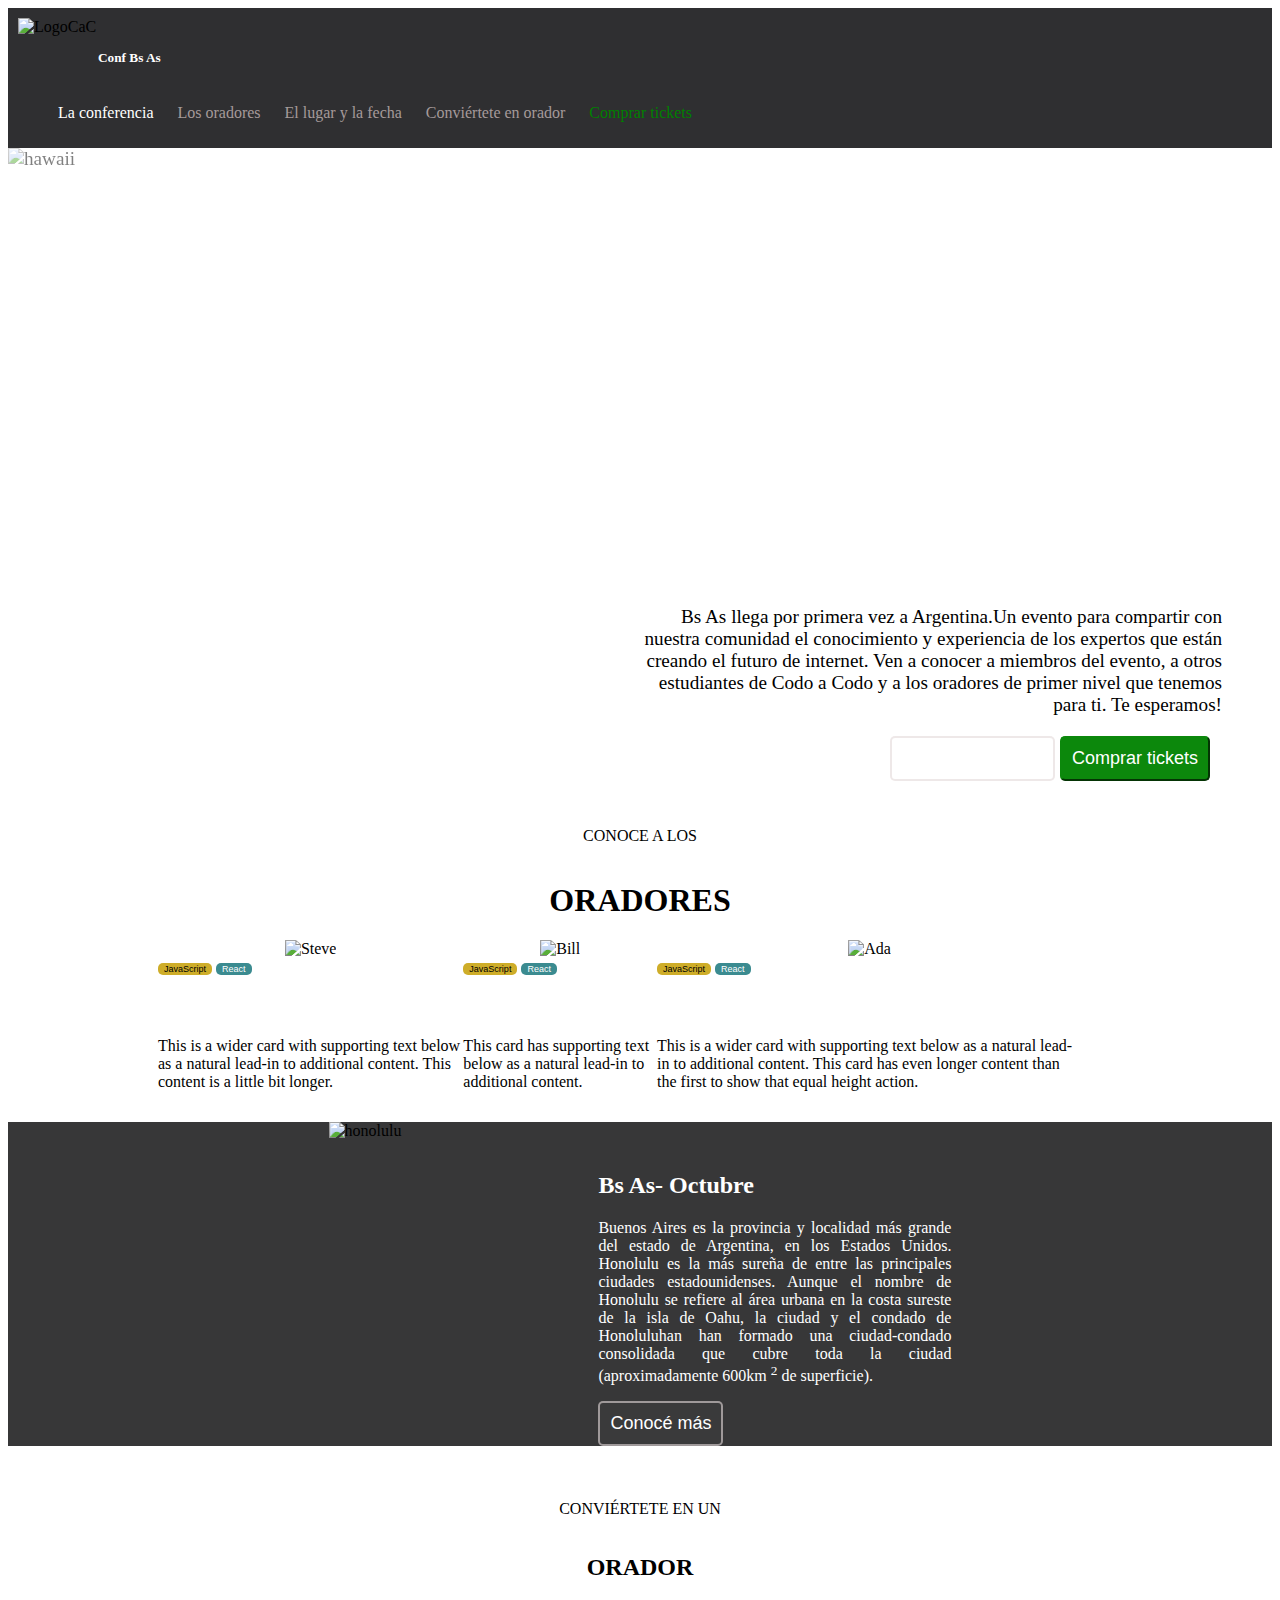
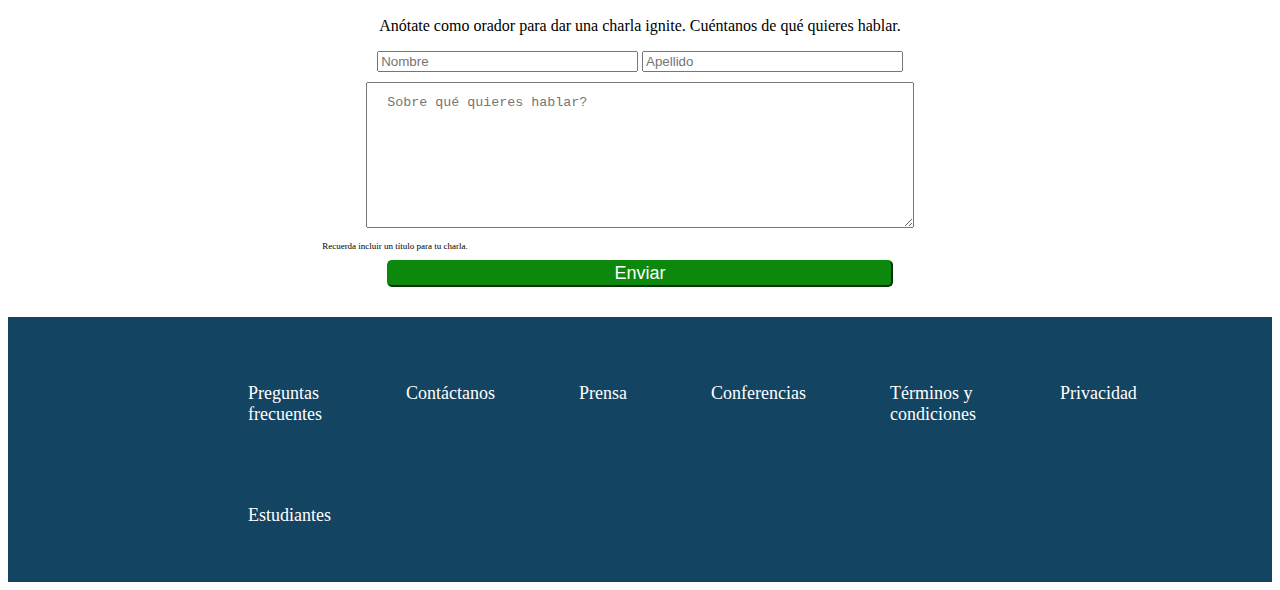
==== index.html @ de7f2981 "Modificación clase" ====
<!DOCTYPE html>
<html lang="en">
<head>
    <meta charset="UTF-8">
    <meta http-equiv="X-UA-Compatible" content="IE=edge">
    <meta name="viewport" content="width=device-width, initial-scale=1.0">
    <title>Trabajo Práctico Integrador</title>
    <link href="https://cdn.jsdelivr.net/npm/bootstrap@5.1.3/dist/css/bootstrap.min.css" rel="stylesheet" integrity="sha384-1BmE4kWBq78iYhFldvKuhfTAU6auU8tT94WrHftjDbrCEXSU1oBoqyl2QvZ6jIW3" crossorigin="anonymous">
    <link rel="stylesheet" href="style.css">
    
</head>

<body>
    <header>
    <nav class="navbar">
        <div class="container">
          
            <div id="box">
              <img src="./imagenes_integrador_front/codoacodo.png" alt="LogoCaC" width="80px">
              <h5 id="TituloNav" >Conf Bs As</h5>
            </div>
            <nav id="EstiloBarra">
          <ul id="Menu">
            <li>La conferencia</li>
            <li>Los oradores</li>
            <li>El lugar y la fecha</li>
            <li>Conviértete en orador</li>
            <li>Comprar tickets</li>
          </ul>     
          </nav>
            
        </div>
    </nav>

    </header>

    <main>
      <!--Sección 1-->
        <section id="sec1">
            <div class="card bg-dark text-white">
                <img id="fondo" src="./imagenes_integrador_front/hawaii.jpg" class="card-img" alt="hawaii">
                <div class="card-img-overlay">
                  <h2 class="card-title">Conf Bs As</h2>
                  
                 <p id="p1" >Bs As llega por primera vez a Argentina.Un evento para compartir con nuestra comunidad el conocimiento y experiencia de los expertos que están creando el futuro de internet. Ven a conocer a miembros del evento, a otros estudiantes de Codo a Codo y a los oradores de primer nivel que tenemos para ti. Te esperamos!</p>

                  <button type="button" class="btn btn-light">Quiero ser orador</button>
                  <button type="button" class="btn btn-success">Comprar tickets</button>
                
              </div>
            </div>
        </section>

        <!--Sección 2-->
        <section id="sec2">
<p id="Parrafo">CONOCE A LOS</p>
<h1>ORADORES</h1>
<div class="row row-cols-1 row-cols-md-3 g-4">
  <div class="col">
    <div class="card h-100">
      <img src="./imagenes_integrador_front/steve.jpg" class="card-img-top" alt="Steve">
      <div class="card-body">
        <button class="btnAmarillo">JavaScript</button>
        <button class="btnChico">React</button>
        <h5 class="card-title">Steve Jobs</h5>
        <p class="card-text">This is a wider card with supporting text below as a natural lead-in to additional content. This content is a little bit longer.</p>
      </div>
  
    </div>
  </div>
  <div class="col">
    <div class="card h-100">
      <img src="./imagenes_integrador_front/bill.jpg" class="card-img-top" alt="Bill">
      <div class="card-body">
        <button class="btnAmarillo">JavaScript</button>
        <button class="btnChico">React</button>
        <h5 class="card-title">Card title</h5>
        <p class="card-text">This card has supporting text below as a natural lead-in to additional content.</p>
      </div>
      
    </div>
  </div>
  <div class="col">
    <div class="card h-100">
      <img src="./imagenes_integrador_front/ada.jpeg" class="card-img-top" alt="Ada">
      <div class="card-body">
        <button class="btnAmarillo">JavaScript</button>
        <button class="btnChico">React</button>
        <h5 class="card-title">Card title</h5>
        <p class="card-text">This is a wider card with supporting text below as a natural lead-in to additional content. This card has even longer content than the first to show that equal height action.</p>
      </div>
      
    </div>
  </div>
</div>
        </section>

      <!--Sección 3-->
        <section id="sec3">
            <div class="container3">
                <img src="./imagenes_integrador_front/honolulu.jpg" alt="honolulu" width="50%">
                <div id="p2">
                  <h2>Bs As- Octubre</h2>
                <p >Buenos Aires es la provincia y localidad más grande del estado de Argentina, en los Estados Unidos. Honolulu es la más sureña de entre las principales ciudades estadounidenses. Aunque el nombre de Honolulu se refiere al área urbana en la costa sureste de la isla de Oahu, la ciudad y el condado de Honoluluhan han formado una ciudad-condado consolidada que cubre toda la ciudad (aproximadamente 600km <sup>2</sup> de superficie).</p>

                <button type="button" class="btn btn-light">Conocé más</button>
                </div>
                
            </div>

        </section>

      <!--Sección 4-->
        <section id="sec4">
        <br>
<p>CONVIÉRTETE EN UN</p>
<h2 id="TUL">ORADOR</h2>
<p>Anótate como orador para dar una charla ignite. Cuéntanos de qué quieres hablar.</p>
<form action="">


  <form action="">

      <label for="Nombre"></label>
      <input type="text" placeholder="Nombre">
      <label for="Apellido"></label>
      <input type="text" placeholder="Apellido"> <br>
      <textarea name="TextArea" id="Coment"  placeholder="Sobre qué quieres hablar?" cols="30" rows="10"></textarea> 
      <p id="PF">Recuerda incluir un título para tu charla. </p>
  </form>
  <button id="btnFinal">Enviar</button>

        </section>
    </main>

    
<footer>
  <nav >
    <ul id="foo">
      <li><a href="http://" target="_blank" rel="noopener noreferrer">Preguntas <br> frecuentes</a></li>
      <li><a href="http://" target="_blank" rel="noopener noreferrer">Contáctanos</a></li>
      <li><a href="http://" target="_blank" rel="noopener noreferrer">Prensa</a></li>
      <li><a href="http://" target="_blank" rel="noopener noreferrer">Conferencias</a></li>
      <li><a href="http://" target="_blank" rel="noopener noreferrer">Términos y <br> condiciones</a></li>
      <li><a href="http://" target="_blank" rel="noopener noreferrer">Privacidad</a></li>
      <li><a href="http://" target="_blank" rel="noopener noreferrer">Estudiantes</a></li>
    </ul>
  </nav>
</footer>


</body>

</html>
---- style.css ----
a{
        text-decoration: none;
        color: white;
    }
    
    li{
        list-style-type: none;
    }
      
    #sec1{
        display: flex;
        font-size: larger;
        flex-direction: row; 
        justify-content: flex-end; 
    }
    
    .navbar{
        background-color: rgb(47, 47, 49);
        display: flex; 
        padding: 10px;
        align-items: flex-start;
        width: auto;
    }
    
    
    #box{
        display: flex;
        flex-direction: row;
    }
    
    #TituloNav{
        padding-top: 10px;
    }
    
    #Menu li {
    color: rgb(165, 154, 154);
    }
    
    #Menu li:first-of-type{
        color: white;
    }
    
    #Menu li:last-child{
        color:green;
    }
    
    .card-img-overlay{
        margin-left: 50%;
        margin-right: 50px;
        margin-top: 30%;
        text-align: right;
        justify-content:center;
    }
    
    #sec2{
        display: flex;
        flex-direction:column;
        align-items:center;
        justify-content: center;
        background-color: white;
        text-align: center; 
    }
    
    .row {
        display: flex;
        justify-content: space-around;
        margin-right: 190px;
    
    }
    
    .card-body{
        text-align: left;
    }
    
    #sec3{
        display: flex;
        align-items: center;
        justify-content: center;
        background-color: rgb(55, 55, 56);
    }
    
    #p2{
        width: 500px;
        float: right;
        margin-left: 50px;
        padding-top: 30px;
        text-align: justify;
        align-self:flex-start;
        color: white;
    }
    
    
    .container3{
        display: flex;
        align-items: flex-start;
        flex-direction:row;
    }
    
   
     .card-img{
        filter:opacity(0.5);
     }
    
    
    h2, h5{
        color: white;
    }
    
    #sec4{
        display: flex;
        flex-direction: column;
        background-color: white;
        margin-top: auto;
        padding-top: 20px;
        text-align: center;
        justify-content: center;
    }
    
    .row {
        margin-left: 150px;
        margin-bottom: 15px;
    }
        
    #Parrafo{
       padding-top: 30px;
       font-size: medium;
    }
    
    .btnAmarillo{
        border-style:hidden;
        border-radius: 5px;
        font-size: xx-small;
        background-color: rgb(206, 173, 41);
    }
    
    .btnChico{
        border-style:hidden;
        border-radius: 5px;
        font-size: xx-small;
        color: white;
        background-color: #3b8b90
    }

    .btnChico:hover,
    .btnGris:hover,
    .btnRojo:hover,
    .btnAmarillo:hover{
        transform: scale(2);
        margin-right: 20px;
        margin-left: 20px;
    }
    
    .btnGris{
        border-style:hidden;
        border-radius: 5px;
        font-size: xx-small;
        color: white;
        background-color:grey;
    }
    
    .btnRojo{
        border-style:hidden;
        border-radius: 5px;
        font-size: xx-small;
        color: white;
        background-color:red;
    }
    
    .btn-light{
        border: 2px solid rgba(227, 217, 217, 0.605);
        background-color:rgba(255, 255, 255, 0.016);
        color:white;
        font-size: large;
        padding: 10px;
        border-radius: 5px;
    }
    
    .btn-success{
        background-color:rgb(12, 136, 12);
        border-radius: 5px;
        border-color: rgb(12, 136, 12);
        color:white;
        font-size: large;
        padding: 10px;
        margin-right: 12px;
    }

    .btn-success:hover{
        background-color: white;
        color: green;
    }
    
    #Coment{
        margin-top: 10px;
        width: 40%; 
        height: 120px;
        padding: 12px 20px;
    }
    
    input{
        width: 20%;
    }
    
    #PF{
    font-size: xx-small;
    padding-right: 490px;
    }
    
    #btnFinal{
        background-color:rgb(12, 136, 12);
        border-radius: 5px;
        border-color: rgb(12, 136, 12);
        color:white;
        font-size: large;
        width:40% ;
        align-self: center;
    }
    
    #Menu li {
        display: inline;
        padding-right: 20px;
        list-style-type: none;
    }
    
    #Menu ul li:last-child{
        color: darkgreen;
    }
    
    #Menu:first-child{
        color: white;
    }
    
    #TUL{
        color: black;
    }
    
    footer {
        display: flex;
        flex-direction:row;
        padding-top: 10px;
        margin-top: 30px;
        background-color: rgb(19, 69, 98);
    }
    
    #foo{
        padding-left: 200px;
    }
    
    #foo li{
        display: inline-flex;
        list-style-type: none;
    }
    
    #foo li a{
        list-style-type: none;
        padding: 40px;
        font-size: large;
    }
    
    
    
    #foo li a:hover{
        color: green;
    }
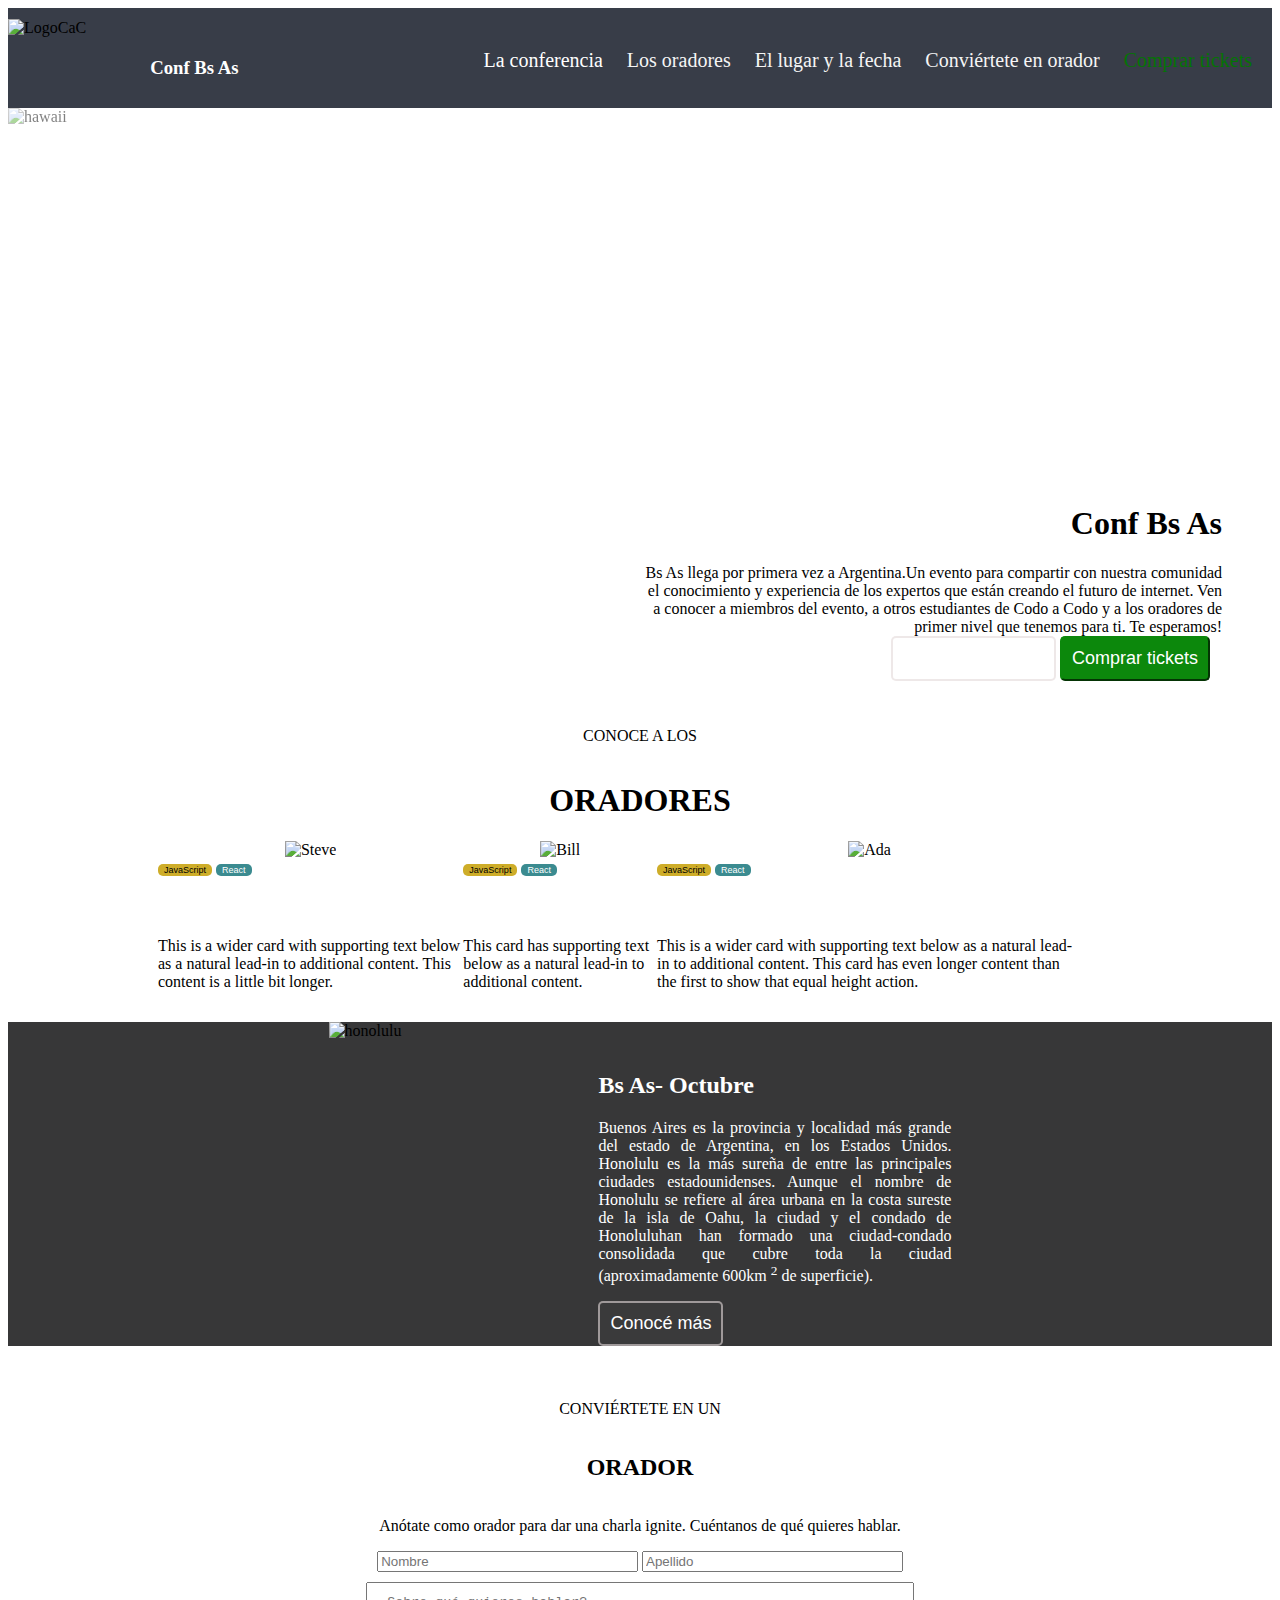
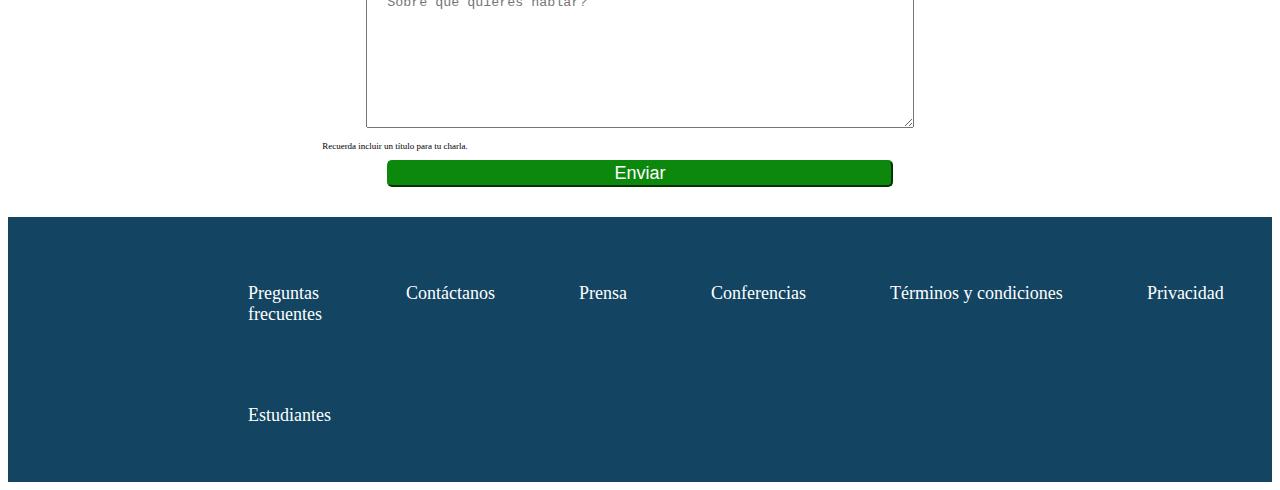
==== commit 08263325: "Update" ====
--- a/index.html
+++ b/index.html
@@ -12,12 +12,11 @@
 
 <body>
     <header>
-    <nav class="navbar">
         <div class="container">
           
             <div id="box">
-              <img src="./imagenes_integrador_front/codoacodo.png" alt="LogoCaC" width="80px">
-              <h5 id="TituloNav" >Conf Bs As</h5>
+              <img  id="logo" src="./imagenes_integrador_front/codoacodo.png" alt="LogoCaC" width="45%">
+              <h3 id="TituloNav" >Conf Bs As</h3>
             </div>
             <nav id="EstiloBarra">
           <ul id="Menu">
@@ -30,7 +29,6 @@
           </nav>
             
         </div>
-    </nav>
 
     </header>
 
@@ -39,15 +37,24 @@
         <section id="sec1">
             <div class="card bg-dark text-white">
                 <img id="fondo" src="./imagenes_integrador_front/hawaii.jpg" class="card-img" alt="hawaii">
+
                 <div class="card-img-overlay">
-                  <h2 class="card-title">Conf Bs As</h2>
                   
-                 <p id="p1" >Bs As llega por primera vez a Argentina.Un evento para compartir con nuestra comunidad el conocimiento y experiencia de los expertos que están creando el futuro de internet. Ven a conocer a miembros del evento, a otros estudiantes de Codo a Codo y a los oradores de primer nivel que tenemos para ti. Te esperamos!</p>
+                 <div id="p1">
+                  <h1 class="card-title">Conf Bs As</h1>
+                  Bs As llega por primera vez a Argentina.Un evento para compartir con nuestra comunidad el conocimiento y experiencia de los expertos que están creando el futuro de internet. Ven a conocer a miembros del evento, a otros estudiantes de Codo a Codo y a los oradores de primer nivel que tenemos para ti. Te esperamos!
+                  <div class="button" >
+                    <button type="button" class="btn btn-light">Quiero ser orador</button>
+                    <button type="button" class="btn btn-success">Comprar tickets</button>
+                  </div>
+                 </div>
+                    
+                  
+                  
+                  
 
-                  <button type="button" class="btn btn-light">Quiero ser orador</button>
-                  <button type="button" class="btn btn-success">Comprar tickets</button>
-                
-              </div>
+                </div>
+
             </div>
         </section>
 
@@ -141,7 +148,7 @@
       <li><a href="http://" target="_blank" rel="noopener noreferrer">Contáctanos</a></li>
       <li><a href="http://" target="_blank" rel="noopener noreferrer">Prensa</a></li>
       <li><a href="http://" target="_blank" rel="noopener noreferrer">Conferencias</a></li>
-      <li><a href="http://" target="_blank" rel="noopener noreferrer">Términos y <br> condiciones</a></li>
+      <li><a href="http://" target="_blank" rel="noopener noreferrer">Términos y  condiciones</a></li>
       <li><a href="http://" target="_blank" rel="noopener noreferrer">Privacidad</a></li>
       <li><a href="http://" target="_blank" rel="noopener noreferrer">Estudiantes</a></li>
     </ul>
--- a/style.css
+++ b/style.css
@@ -1,48 +1,69 @@
-    a{
-        text-decoration: none;
-        color: white;
-    }
-    
-    li{
-        list-style-type: none;
+
+body,
+a{
+    text-decoration: none;
+   
+    list-style-type: none;
+}
+   
+    header{
+        background-color: rgb(56, 61, 72);
+       display: flex;
+       flex-direction: row;
+
+    }
+
+    .container{
+        background-color: rgb(56, 61, 72) ;
+        display:flex;
+        flex-direction: row;
+        align-items:center;
+        width: 100%;
+        justify-content: space-between;
+        
+
     }
       
-    #sec1{
-        display: flex;
-        font-size: larger;
-        flex-direction: row; 
-        justify-content: flex-end; 
-    }
-    
-    .navbar{
-        background-color: rgb(47, 47, 49);
-        display: flex; 
-        padding: 10px;
-        align-items: flex-start;
-        width: auto;
-    }
-    
-    
+    
+    
+ 
     #box{
         display: flex;
         flex-direction: row;
+        width: 25%;
+        padding-right: 3%;
     }
     
     #TituloNav{
-        padding-top: 10px;
+        padding-top: 19px;
+        color: white;
+
+    }
+
+    
+    #Menu li:last-child{
+        color: rgb(4, 115, 4);
+    }
+    
+    #Menu li:first-child{
+        color: white;
+    }
+
+    #Menu{
+        padding-top: 25px;
+        padding-left: 30px;
+        padding-bottom: 20px;
     }
     
     #Menu li {
-    color: rgb(165, 154, 154);
-    }
-    
-    #Menu li:first-of-type{
-        color: white;
-    }
-    
-    #Menu li:last-child{
-        color:green;
-    }
+    color: whitesmoke;
+    font-size: 20px;
+    display: inline;
+    padding-right: 20px;
+    align-items: flex-end;
+    list-style-type: none;
+    }
+    
     
     .card-img-overlay{
         margin-left: 50%;
@@ -216,19 +237,6 @@
         align-self: center;
     }
     
-    #Menu li {
-        display: inline;
-        padding-right: 20px;
-        list-style-type: none;
-    }
-    
-    #Menu ul li:last-child{
-        color: darkgreen;
-    }
-    
-    #Menu:first-child{
-        color: white;
-    }
     
     #TUL{
         color: black;
@@ -255,17 +263,19 @@
         list-style-type: none;
         padding: 40px;
         font-size: large;
-    }
-    
+        color: white;
+    }
     
     
     #foo li a:hover{
-        color: green;
-    }
-
-
-
-
-
-
-
+        color: black;
+    }
+
+
+
+
+
+
+
+
+
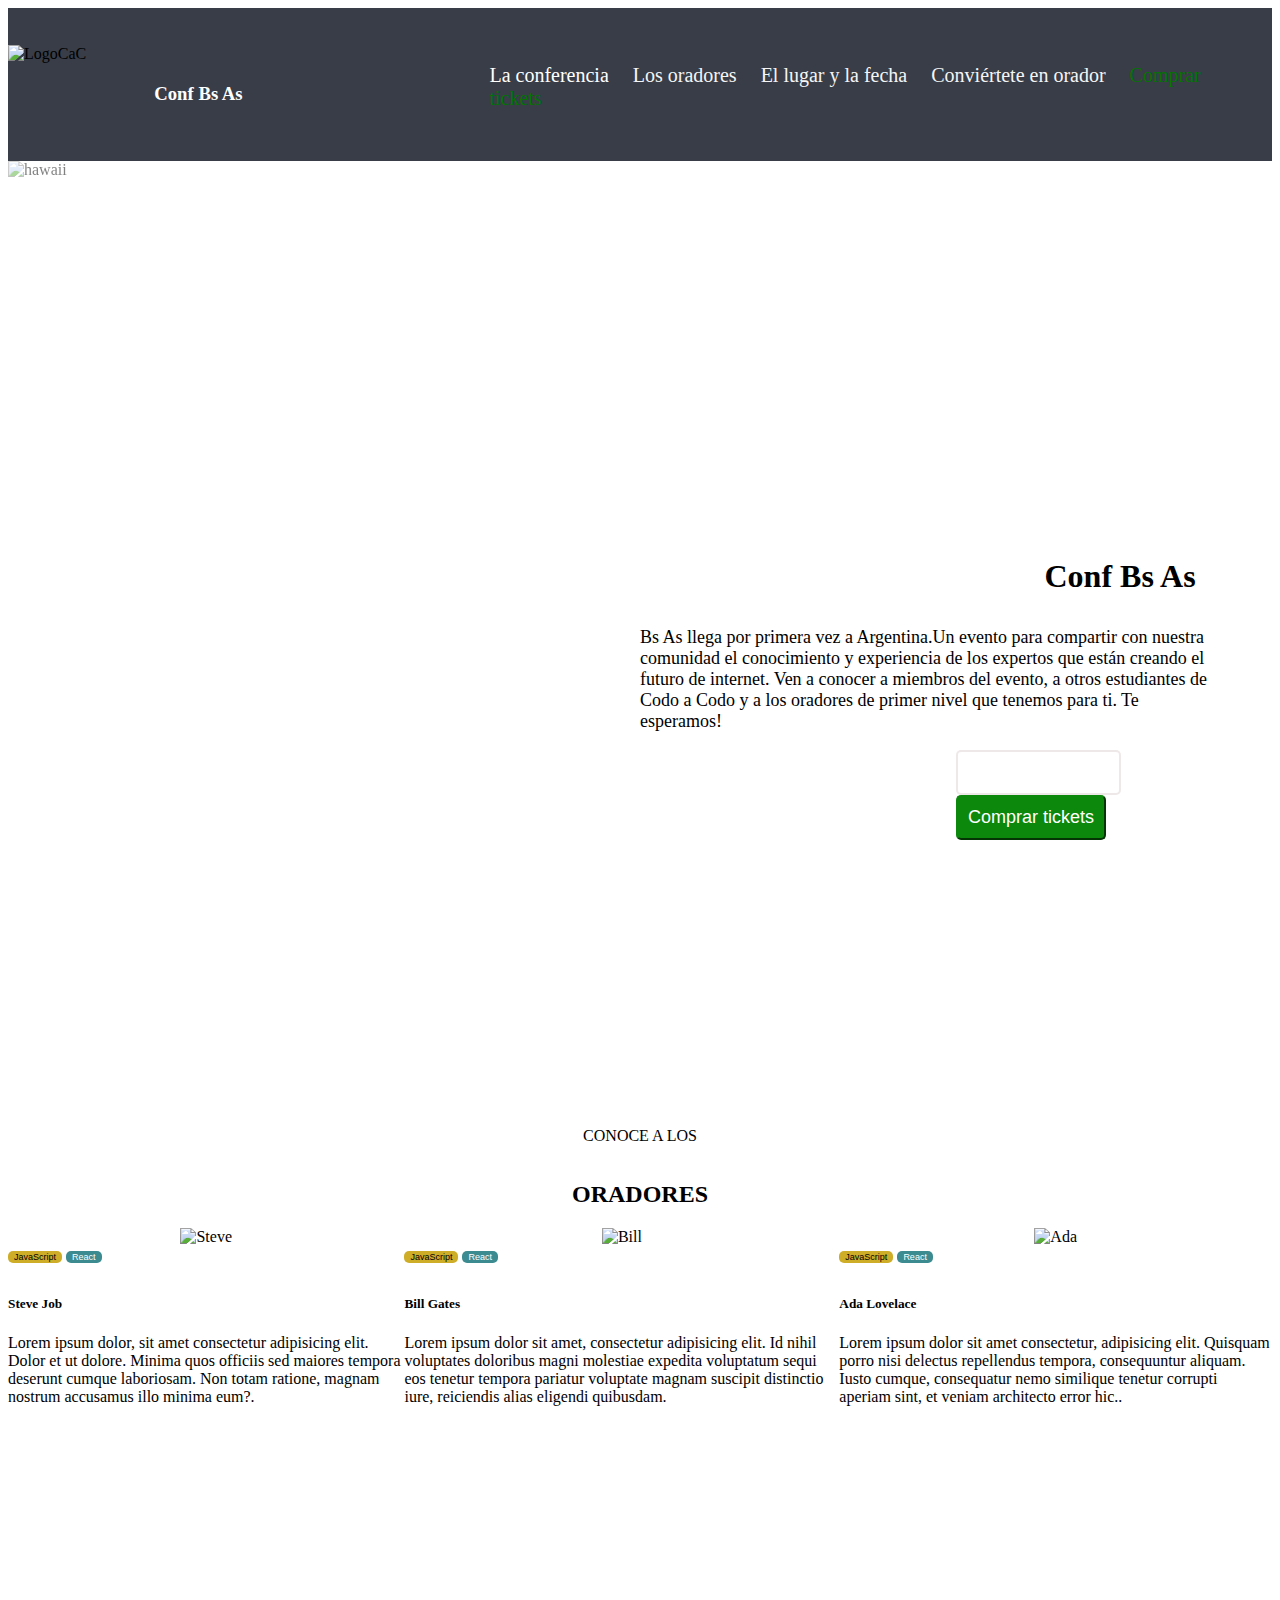
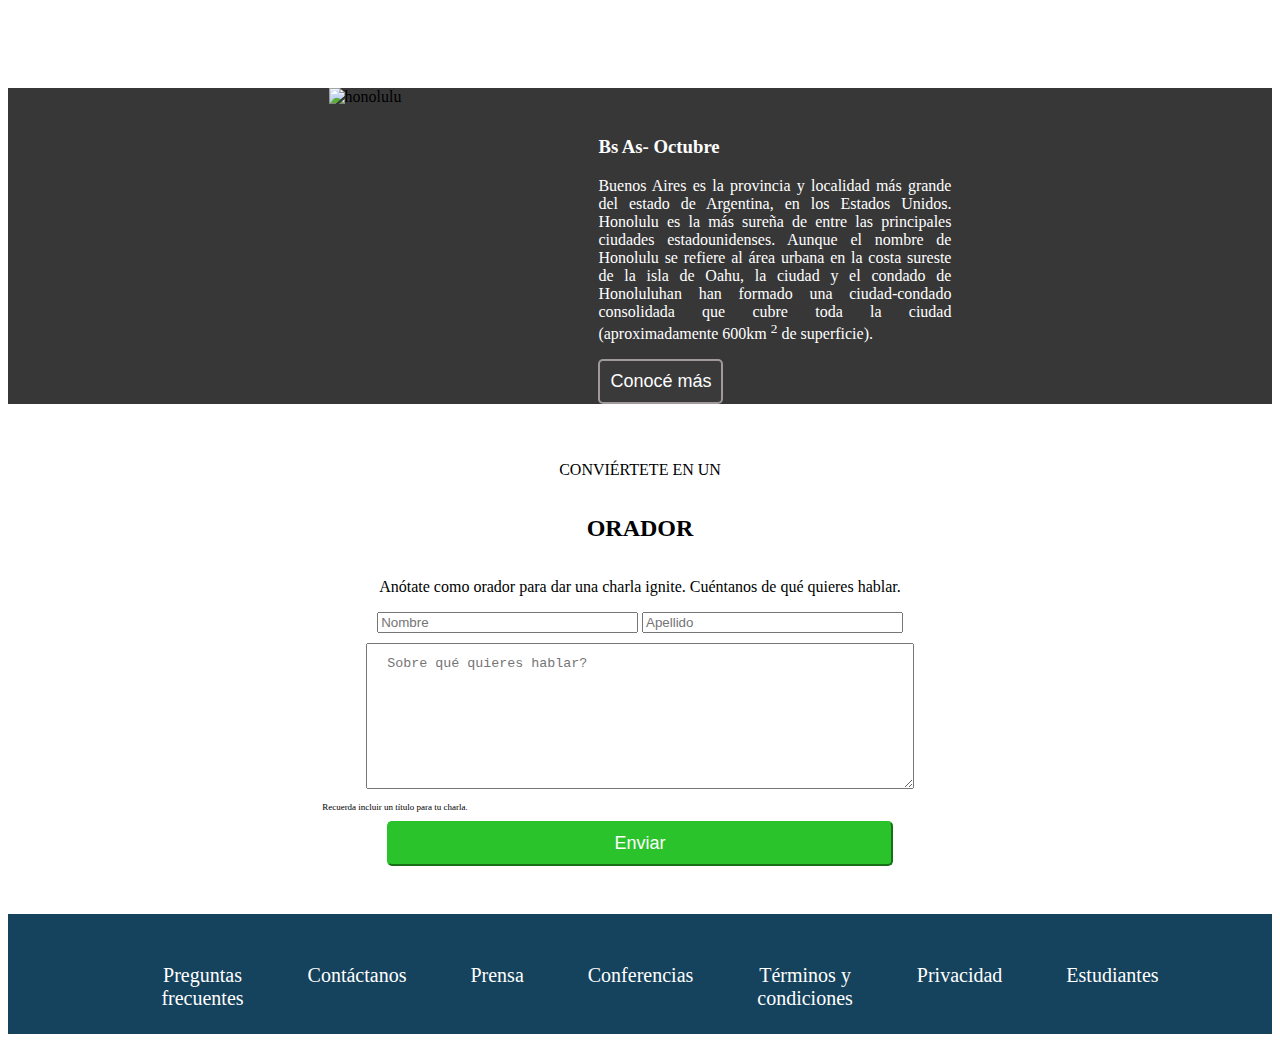
==== commit 56970c01: "Cambios altura" ====
--- a/index.html
+++ b/index.html
@@ -34,45 +34,35 @@
 
     <main>
       <!--Sección 1-->
-        <section id="sec1">
-            <div class="card bg-dark text-white">
-                <img id="fondo" src="./imagenes_integrador_front/hawaii.jpg" class="card-img" alt="hawaii">
-
-                <div class="card-img-overlay">
-                  
-                 <div id="p1">
-                  <h1 class="card-title">Conf Bs As</h1>
-                  Bs As llega por primera vez a Argentina.Un evento para compartir con nuestra comunidad el conocimiento y experiencia de los expertos que están creando el futuro de internet. Ven a conocer a miembros del evento, a otros estudiantes de Codo a Codo y a los oradores de primer nivel que tenemos para ti. Te esperamos!
-                  <div class="button" >
-                    <button type="button" class="btn btn-light">Quiero ser orador</button>
-                    <button type="button" class="btn btn-success">Comprar tickets</button>
-                  </div>
-                 </div>
-                    
-                  
-                  
-                  
-
-                </div>
-
-            </div>
-        </section>
-
+        <section  id="sec1">
+          
+        <div class="card bg-dark text-white">
+          <img src="./imagenes_integrador_front/hawaii.jpg" class="card-img" alt="hawaii">
+          <div class="card-img-overlay" >
+            <h1 class="card-title">Conf Bs As </h1>
+            <p class="card-text" id="p1">Bs As llega por primera vez a Argentina.Un evento para compartir con nuestra comunidad el conocimiento y experiencia de los expertos que están creando el futuro de internet. Ven a conocer a miembros del evento, a otros estudiantes de Codo a Codo y a los oradores de primer nivel que tenemos para ti. Te esperamos!</p>
+            
+              <div class="buttons">
+              <button type="button" class="btn btn-light">Quiero ser orador</button>
+              <button type="button" class="btn btn-success">Comprar tickets</button></p>
+               </div>
+        </div>
+ </section>
         <!--Sección 2-->
         <section id="sec2">
 <p id="Parrafo">CONOCE A LOS</p>
-<h1>ORADORES</h1>
-<div class="row row-cols-1 row-cols-md-3 g-4">
+<h2>ORADORES</h2>
+<div class="row row-cols-1 row-cols-md-5 g-3">
   <div class="col">
     <div class="card h-100">
       <img src="./imagenes_integrador_front/steve.jpg" class="card-img-top" alt="Steve">
       <div class="card-body">
         <button class="btnAmarillo">JavaScript</button>
         <button class="btnChico">React</button>
-        <h5 class="card-title">Steve Jobs</h5>
-        <p class="card-text">This is a wider card with supporting text below as a natural lead-in to additional content. This content is a little bit longer.</p>
+        <h5 class="card-title">Steve Job</h5>
+        <p class="card-text">Lorem ipsum dolor, sit amet consectetur adipisicing elit. Dolor et ut dolore. Minima quos officiis sed maiores tempora deserunt cumque laboriosam. Non totam ratione, magnam nostrum accusamus illo minima eum?.</p>
       </div>
-  
+      
     </div>
   </div>
   <div class="col">
@@ -81,8 +71,8 @@
       <div class="card-body">
         <button class="btnAmarillo">JavaScript</button>
         <button class="btnChico">React</button>
-        <h5 class="card-title">Card title</h5>
-        <p class="card-text">This card has supporting text below as a natural lead-in to additional content.</p>
+        <h5 class="card-title">Bill Gates</h5>
+        <p class="card-text">Lorem ipsum dolor sit amet, consectetur adipisicing elit. Id nihil voluptates doloribus magni molestiae expedita voluptatum sequi eos tenetur tempora pariatur voluptate magnam suscipit distinctio iure, reiciendis alias eligendi quibusdam.</p>
       </div>
       
     </div>
@@ -93,8 +83,8 @@
       <div class="card-body">
         <button class="btnAmarillo">JavaScript</button>
         <button class="btnChico">React</button>
-        <h5 class="card-title">Card title</h5>
-        <p class="card-text">This is a wider card with supporting text below as a natural lead-in to additional content. This card has even longer content than the first to show that equal height action.</p>
+        <h5 class="card-title">Ada Lovelace</h5>
+        <p class="card-text">Lorem ipsum dolor sit amet consectetur, adipisicing elit. Quisquam porro nisi delectus repellendus tempora, consequuntur aliquam. Iusto cumque, consequatur nemo similique tenetur corrupti aperiam sint, et veniam architecto error hic..</p>
       </div>
       
     </div>
@@ -107,7 +97,7 @@
             <div class="container3">
                 <img src="./imagenes_integrador_front/honolulu.jpg" alt="honolulu" width="50%">
                 <div id="p2">
-                  <h2>Bs As- Octubre</h2>
+                  <h3>Bs As- Octubre</h3>
                 <p >Buenos Aires es la provincia y localidad más grande del estado de Argentina, en los Estados Unidos. Honolulu es la más sureña de entre las principales ciudades estadounidenses. Aunque el nombre de Honolulu se refiere al área urbana en la costa sureste de la isla de Oahu, la ciudad y el condado de Honoluluhan han formado una ciudad-condado consolidada que cubre toda la ciudad (aproximadamente 600km <sup>2</sup> de superficie).</p>
 
                 <button type="button" class="btn btn-light">Conocé más</button>
@@ -141,14 +131,14 @@
     </main>
 
     
-<footer>
-  <nav >
+<footer >
+  <nav>
     <ul id="foo">
-      <li><a href="http://" target="_blank" rel="noopener noreferrer">Preguntas <br> frecuentes</a></li>
+      <li><a href="http://" target="_blank" rel="noopener noreferrer"> <p>Preguntas  <br> frecuentes</p> </a></li>
       <li><a href="http://" target="_blank" rel="noopener noreferrer">Contáctanos</a></li>
       <li><a href="http://" target="_blank" rel="noopener noreferrer">Prensa</a></li>
       <li><a href="http://" target="_blank" rel="noopener noreferrer">Conferencias</a></li>
-      <li><a href="http://" target="_blank" rel="noopener noreferrer">Términos y  condiciones</a></li>
+      <li><a href="http://" target="_blank" rel="noopener noreferrer"> <p>Términos y <br> condiciones</p> </a></li>
       <li><a href="http://" target="_blank" rel="noopener noreferrer">Privacidad</a></li>
       <li><a href="http://" target="_blank" rel="noopener noreferrer">Estudiantes</a></li>
     </ul>
--- a/style.css
+++ b/style.css
@@ -1,16 +1,16 @@
-
 body,
 a{
     text-decoration: none;
-   
     list-style-type: none;
 }
    
     header{
-        background-color: rgb(56, 61, 72);
+       background-color: rgb(56, 61, 72);
        display: flex;
        flex-direction: row;
-
+       padding-bottom: 20px;
+       padding-top: 20px;
+       height: 113px;
     }
 
     .container{
@@ -20,18 +20,18 @@
         align-items:center;
         width: 100%;
         justify-content: space-between;
-        
-
     }
       
     
-    
- 
     #box{
         display: flex;
         flex-direction: row;
-        width: 25%;
-        padding-right: 3%;
+        width: 40%;
+        padding-right: 10%;
+    }
+
+    #EstiloBarra{
+        width: 100%;
     }
     
     #TituloNav{
@@ -40,7 +40,7 @@
 
     }
 
-    
+
     #Menu li:last-child{
         color: rgb(4, 115, 4);
     }
@@ -63,17 +63,38 @@
     align-items: flex-end;
     list-style-type: none;
     }
-    
-    
-    .card-img-overlay{
+
+    sec1{
+        height: 785px;
+    }
+    
+    .card bg-dark text-white{
+        display: flex;
+        flex-direction: row;
+        box-sizing: border-box;
+        opacity: 0,5;
+    }
+
+    h1{
+        margin-left: 82%;
+        margin-top: 30%;
+        padding-bottom: 10px;
+    }
+
+    #p1{
         margin-left: 50%;
-        margin-right: 50px;
-        margin-top: 30%;
-        text-align: right;
-        justify-content:center;
-    }
-    
+        font-size: large;
+        margin-right: 5%;
+    }
+
+    .buttons{
+        margin-left: 75%;
+    }
+
+
     #sec2{
+        height: 832px;
+        padding-top: 0;
         display: flex;
         flex-direction:column;
         align-items:center;
@@ -84,9 +105,9 @@
     
     .row {
         display: flex;
-        justify-content: space-around;
-        margin-right: 190px;
-    
+        justify-content: center;
+        align-items: center;
+        padding-bottom: 10px;
     }
     
     .card-body{
@@ -122,12 +143,17 @@
         filter:opacity(0.5);
      }
     
-    
-    h2, h5{
-        color: white;
+     h2{
+        color: black;
+     }
+    
+    h5{
+        padding-top: 10px;
+        color: black;
     }
     
     #sec4{
+        height: 474px;
         display: flex;
         flex-direction: column;
         background-color: white;
@@ -137,13 +163,8 @@
         justify-content: center;
     }
     
-    .row {
-        margin-left: 150px;
-        margin-bottom: 15px;
-    }
-        
+   
     #Parrafo{
-       padding-top: 30px;
        font-size: medium;
     }
     
@@ -228,54 +249,46 @@
     }
     
     #btnFinal{
-        background-color:rgb(12, 136, 12);
-        border-radius: 5px;
-        border-color: rgb(12, 136, 12);
+        background-color:rgb(43, 195, 43);
+        border-radius: 5px;
+        border-color: rgb(43, 195, 43);
         color:white;
         font-size: large;
         width:40% ;
         align-self: center;
+        margin-bottom: 30px;
+        padding: 10px;
     }
     
     
     #TUL{
         color: black;
     }
-    
-    footer {
-        display: flex;
-        flex-direction:row;
-        padding-top: 10px;
-        margin-top: 30px;
-        background-color: rgb(19, 69, 98);
+
+    footer{
+        height: 120px;
     }
     
     #foo{
-        padding-left: 200px;
-    }
-    
-    #foo li{
-        display: inline-flex;
-        list-style-type: none;
-    }
-    
-    #foo li a{
-        list-style-type: none;
-        padding: 40px;
-        font-size: large;
-        color: white;
-    }
-    
-    
-    #foo li a:hover{
-        color: black;
-    }
-
-
-
-
-
-
-
-
-
+        height: 120px;
+        text-align: center;
+        background-color: rgb(21, 66, 92);
+    }
+    
+    #foo li {
+    color: white;
+    font-size: 20px;
+    display: inline-flex;
+    padding: 30px;
+    list-style-type: none;
+    white-space: normal;
+    flex-direction: column;
+}
+
+#foo li a{
+    color: white;
+}
+
+
+
+    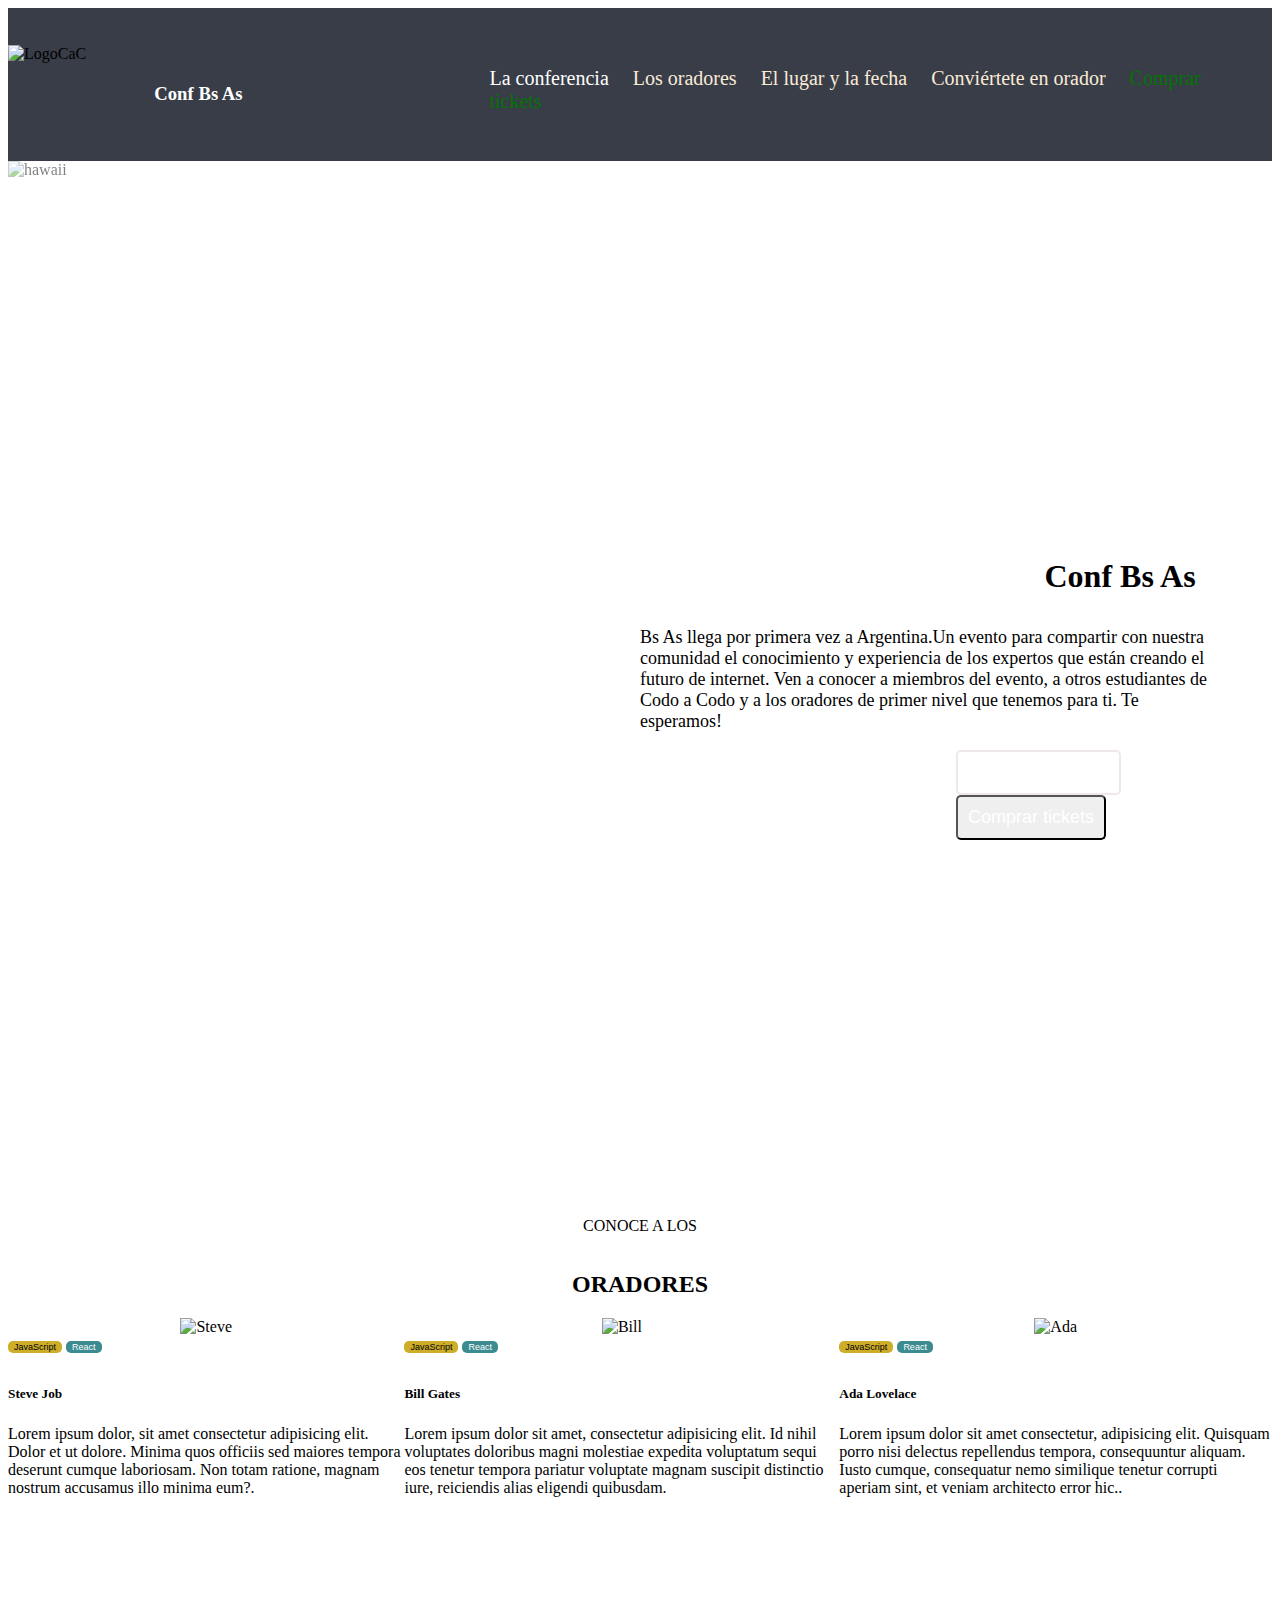
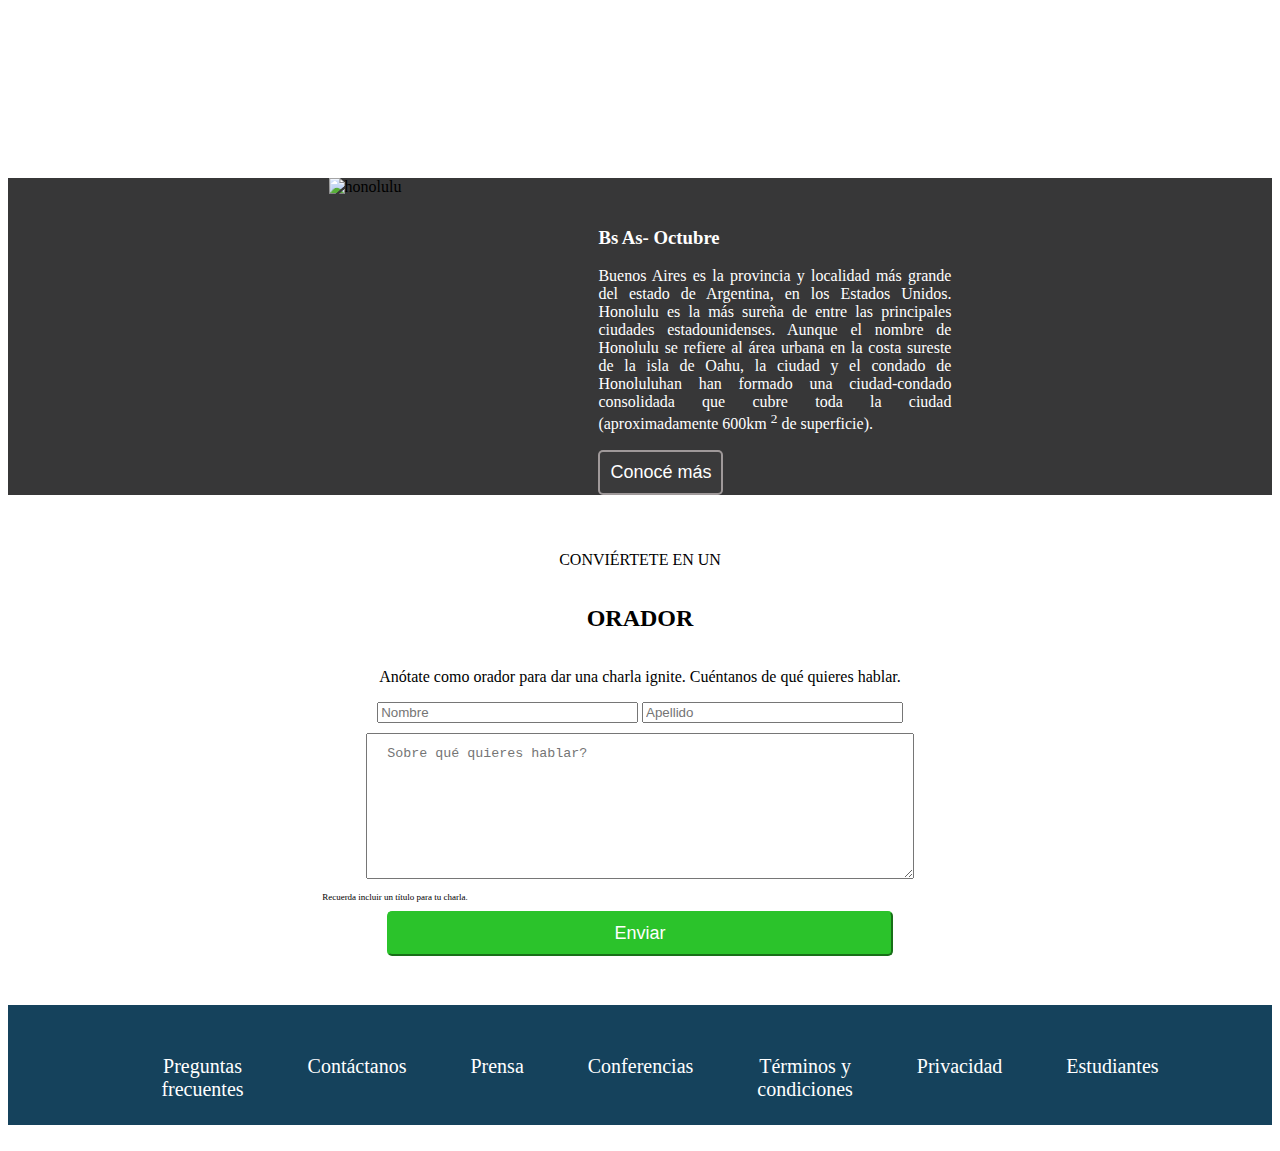
==== commit b1e21abd: "Cambio ancho tarjeta." ====
--- a/index.html
+++ b/index.html
@@ -52,7 +52,7 @@
         <section id="sec2">
 <p id="Parrafo">CONOCE A LOS</p>
 <h2>ORADORES</h2>
-<div class="row row-cols-1 row-cols-md-5 g-3">
+<div class="row row-cols-1 row-cols-md-4 g-3">
   <div class="col">
     <div class="card h-100">
       <img src="./imagenes_integrador_front/steve.jpg" class="card-img-top" alt="Steve">
@@ -116,21 +116,19 @@
 <form action="">
 
 
-  <form action="">
+  <form action="Enviar">
 
       <label for="Nombre"></label>
       <input type="text" placeholder="Nombre">
       <label for="Apellido"></label>
       <input type="text" placeholder="Apellido"> <br>
       <textarea name="TextArea" id="Coment"  placeholder="Sobre qué quieres hablar?" cols="30" rows="10"></textarea> 
-      <p id="PF">Recuerda incluir un título para tu charla. </p>
+      <p id="PF">Recuerda incluir un título para tu charla.</p>
   </form>
-  <button id="btnFinal">Enviar</button>
-
-        </section>
-    </main>
-
-    
+  <button id="btnFinal">Enviar
+  </button>
+ </section>
+</main>  
 <footer >
   <nav>
     <ul id="foo">
--- a/style.css
+++ b/style.css
@@ -1,4 +1,4 @@
-body,
+body
 a{
     text-decoration: none;
     list-style-type: none;
@@ -40,31 +40,38 @@
 
     }
 
+    #Menu{
+        padding-top: 30px;
+        padding-left: 30px;
+        padding-bottom: 20px;
+    }
+
+    #Menu li {
+        color: antiquewhite;
+        font-size: 20px;
+        display: inline;
+        padding-right: 20px;
+        align-items: flex-end;
+        list-style-type: none;
+        }
+
+    #Menu li {
+    cursor: pointer;
+    }  
+
+    #Menu li:first-child{
+        color: white;
+    }
 
     #Menu li:last-child{
         color: rgb(4, 115, 4);
     }
     
-    #Menu li:first-child{
-        color: white;
-    }
-
-    #Menu{
-        padding-top: 25px;
-        padding-left: 30px;
-        padding-bottom: 20px;
-    }
-    
-    #Menu li {
-    color: whitesmoke;
-    font-size: 20px;
-    display: inline;
-    padding-right: 20px;
-    align-items: flex-end;
-    list-style-type: none;
-    }
-
-    sec1{
+    #Menu li:hover{
+        color: white;
+    }
+
+    #sec1{
         height: 785px;
     }
     
@@ -94,21 +101,20 @@
 
     #sec2{
         height: 832px;
-        padding-top: 0;
         display: flex;
         flex-direction:column;
         align-items:center;
         justify-content: center;
         background-color: white;
-        text-align: center; 
+        text-align: center;
     }
     
     .row {
         display: flex;
         justify-content: center;
-        align-items: center;
         padding-bottom: 10px;
     }
+
     
     .card-body{
         text-align: left;
@@ -218,10 +224,9 @@
     }
     
     .btn-success{
-        background-color:rgb(12, 136, 12);
-        border-radius: 5px;
-        border-color: rgb(12, 136, 12);
         color:white;
+        border-radius: 5px;
+        border-color: 2px solid darkolivegreen;
         font-size: large;
         padding: 10px;
         margin-right: 12px;
@@ -229,7 +234,7 @@
 
     .btn-success:hover{
         background-color: white;
-        color: green;
+        color: greenyellow;
     }
     
     #Coment{
@@ -289,6 +294,6 @@
     color: white;
 }
 
-
-
-    +#foo li a:hover{
+    color: greenyellow;
+}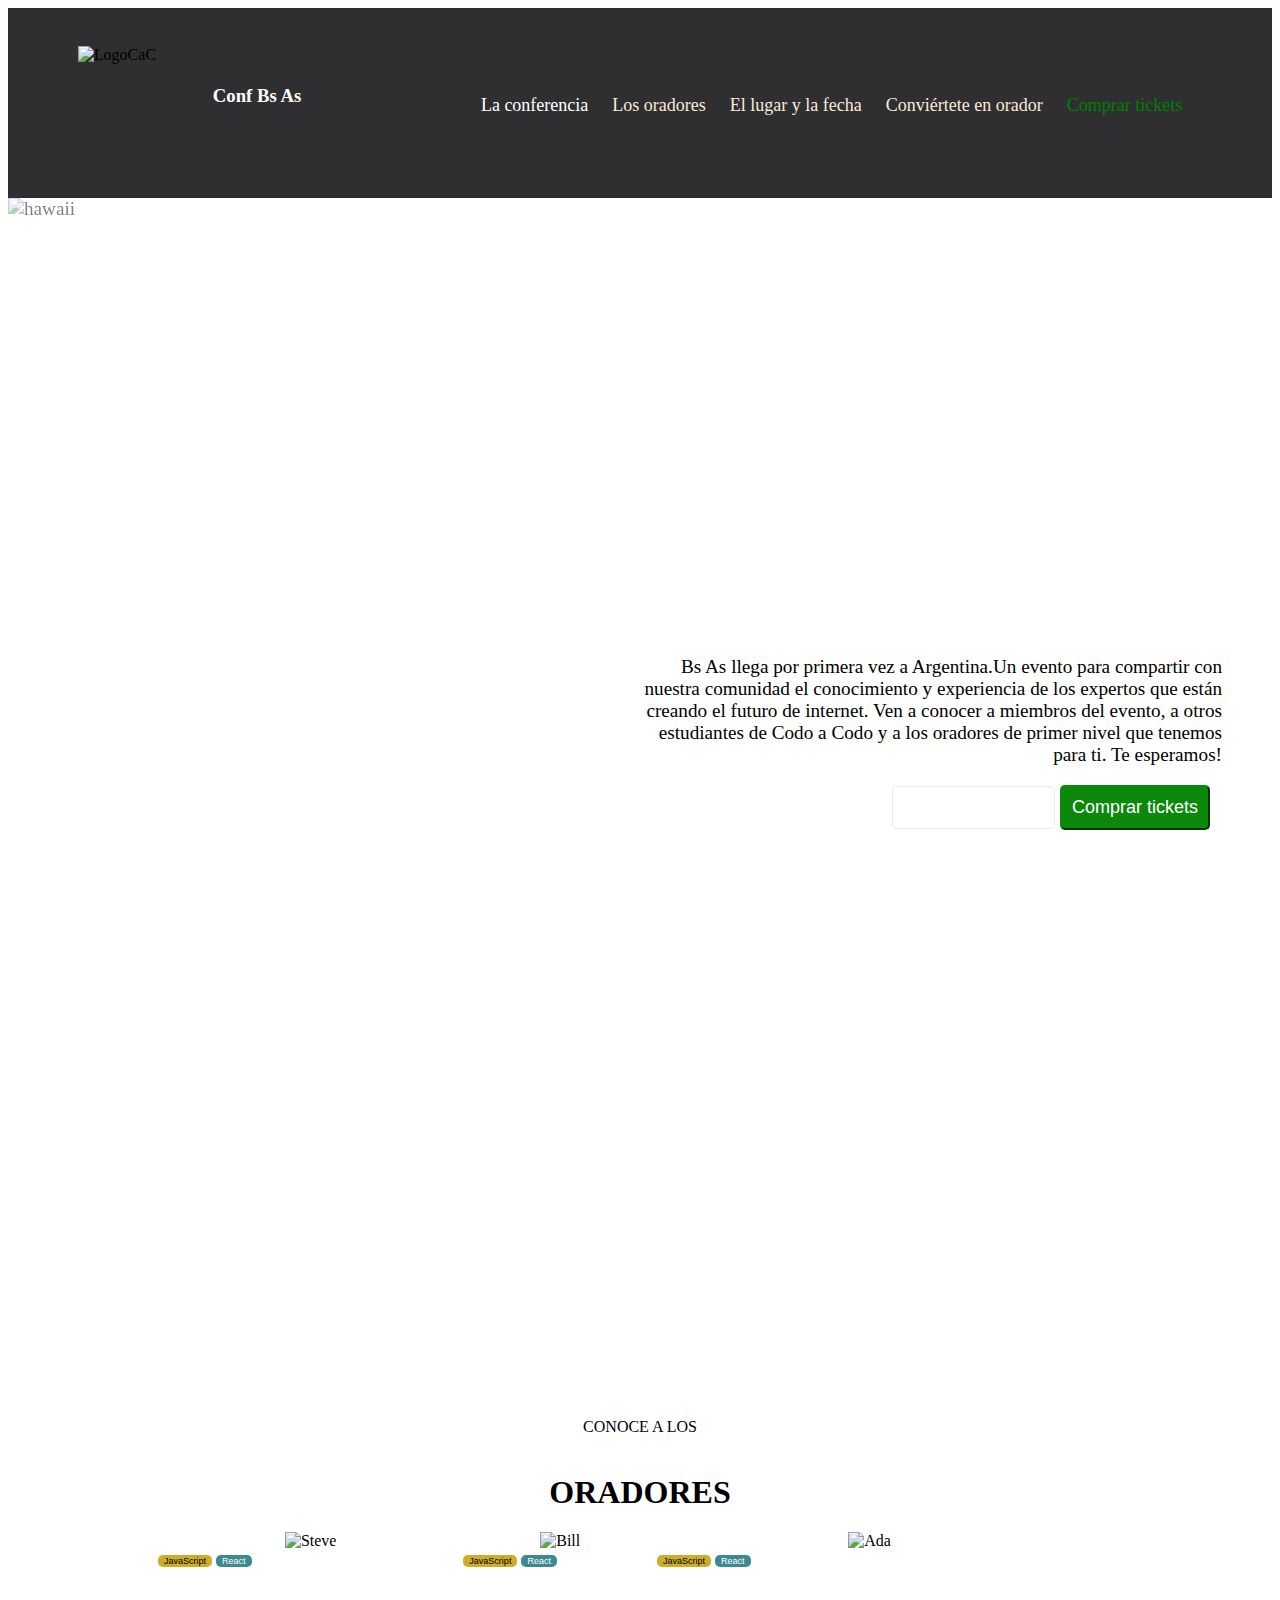
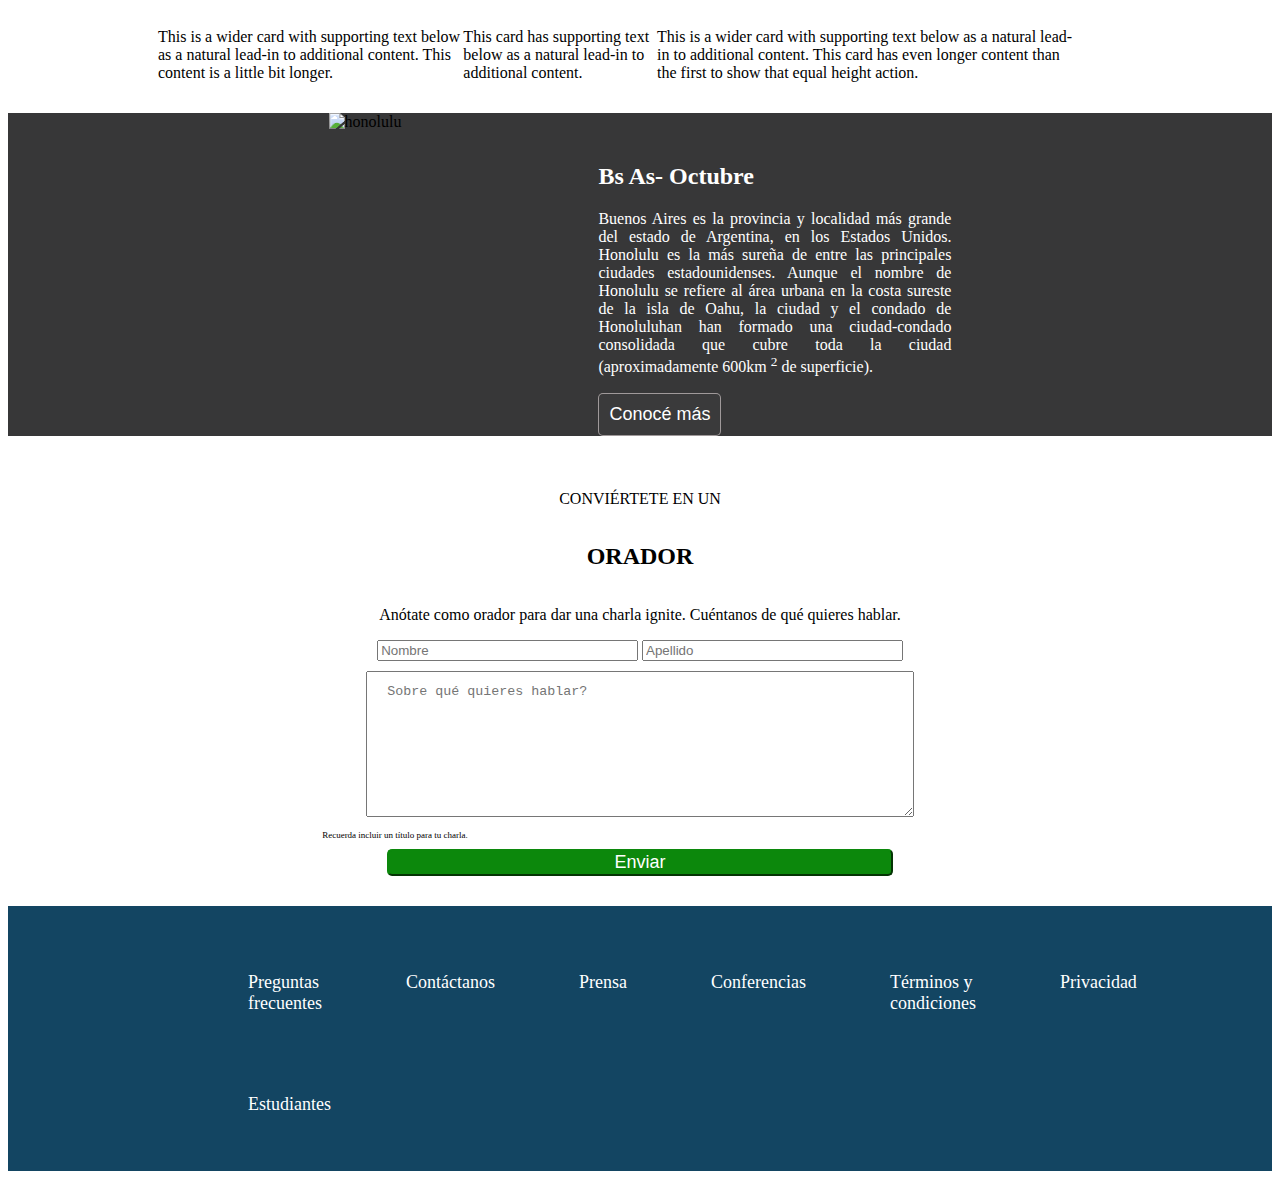
==== commit 698b130b: "Cambios dimensiones" ====
--- a/index.html
+++ b/index.html
@@ -12,10 +12,10 @@
 
 <body>
     <header>
-        <div class="container">
-          
+    <nav class="navbar">
             <div id="box">
-              <img  id="logo" src="./imagenes_integrador_front/codoacodo.png" alt="LogoCaC" width="45%">
+              <img id="LogoCaC" src="./imagenes_integrador_front/codoacodo.png" alt="LogoCaC" width="135px" height="90px
+              ">
               <h3 id="TituloNav" >Conf Bs As</h3>
             </div>
             <nav id="EstiloBarra">
@@ -27,42 +27,42 @@
             <li>Comprar tickets</li>
           </ul>     
           </nav>
-            
-        </div>
+    </nav>
 
     </header>
 
     <main>
       <!--Sección 1-->
-        <section  id="sec1">
-          
-        <div class="card bg-dark text-white">
-          <img src="./imagenes_integrador_front/hawaii.jpg" class="card-img" alt="hawaii">
-          <div class="card-img-overlay" >
-            <h1 class="card-title">Conf Bs As </h1>
-            <p class="card-text" id="p1">Bs As llega por primera vez a Argentina.Un evento para compartir con nuestra comunidad el conocimiento y experiencia de los expertos que están creando el futuro de internet. Ven a conocer a miembros del evento, a otros estudiantes de Codo a Codo y a los oradores de primer nivel que tenemos para ti. Te esperamos!</p>
-            
-              <div class="buttons">
-              <button type="button" class="btn btn-light">Quiero ser orador</button>
-              <button type="button" class="btn btn-success">Comprar tickets</button></p>
-               </div>
-        </div>
- </section>
+        <section id="sec1">
+            <div class="card bg-dark text-white">
+                <img id="fondo" src="./imagenes_integrador_front/hawaii.jpg" class="card-img" alt="hawaii">
+                <div class="card-img-overlay">
+                  <h2 class="card-title">Conf Bs As</h2>
+                  
+                 <p id="p1" >Bs As llega por primera vez a Argentina.Un evento para compartir con nuestra comunidad el conocimiento y experiencia de los expertos que están creando el futuro de internet. Ven a conocer a miembros del evento, a otros estudiantes de Codo a Codo y a los oradores de primer nivel que tenemos para ti. Te esperamos!</p>
+                  <div class="buttons">
+                    <button type="button" class="btn btn-light">Quiero ser orador</button>
+                    <button type="button" class="btn btn-success">Comprar tickets</button>
+                  </div>
+              </div>
+            </div>
+        </section>
+
         <!--Sección 2-->
         <section id="sec2">
 <p id="Parrafo">CONOCE A LOS</p>
-<h2>ORADORES</h2>
-<div class="row row-cols-1 row-cols-md-4 g-3">
+<h1>ORADORES</h1>
+<div class="row row-cols-1 row-cols-md-3 g-4">
   <div class="col">
     <div class="card h-100">
       <img src="./imagenes_integrador_front/steve.jpg" class="card-img-top" alt="Steve">
       <div class="card-body">
         <button class="btnAmarillo">JavaScript</button>
         <button class="btnChico">React</button>
-        <h5 class="card-title">Steve Job</h5>
-        <p class="card-text">Lorem ipsum dolor, sit amet consectetur adipisicing elit. Dolor et ut dolore. Minima quos officiis sed maiores tempora deserunt cumque laboriosam. Non totam ratione, magnam nostrum accusamus illo minima eum?.</p>
+        <h5 class="card-title">Steve Jobs</h5>
+        <p class="card-text">This is a wider card with supporting text below as a natural lead-in to additional content. This content is a little bit longer.</p>
       </div>
-      
+  
     </div>
   </div>
   <div class="col">
@@ -71,8 +71,8 @@
       <div class="card-body">
         <button class="btnAmarillo">JavaScript</button>
         <button class="btnChico">React</button>
-        <h5 class="card-title">Bill Gates</h5>
-        <p class="card-text">Lorem ipsum dolor sit amet, consectetur adipisicing elit. Id nihil voluptates doloribus magni molestiae expedita voluptatum sequi eos tenetur tempora pariatur voluptate magnam suscipit distinctio iure, reiciendis alias eligendi quibusdam.</p>
+        <h5 class="card-title">Card title</h5>
+        <p class="card-text">This card has supporting text below as a natural lead-in to additional content.</p>
       </div>
       
     </div>
@@ -83,8 +83,8 @@
       <div class="card-body">
         <button class="btnAmarillo">JavaScript</button>
         <button class="btnChico">React</button>
-        <h5 class="card-title">Ada Lovelace</h5>
-        <p class="card-text">Lorem ipsum dolor sit amet consectetur, adipisicing elit. Quisquam porro nisi delectus repellendus tempora, consequuntur aliquam. Iusto cumque, consequatur nemo similique tenetur corrupti aperiam sint, et veniam architecto error hic..</p>
+        <h5 class="card-title">Card title</h5>
+        <p class="card-text">This is a wider card with supporting text below as a natural lead-in to additional content. This card has even longer content than the first to show that equal height action.</p>
       </div>
       
     </div>
@@ -97,7 +97,7 @@
             <div class="container3">
                 <img src="./imagenes_integrador_front/honolulu.jpg" alt="honolulu" width="50%">
                 <div id="p2">
-                  <h3>Bs As- Octubre</h3>
+                  <h2>Bs As- Octubre</h2>
                 <p >Buenos Aires es la provincia y localidad más grande del estado de Argentina, en los Estados Unidos. Honolulu es la más sureña de entre las principales ciudades estadounidenses. Aunque el nombre de Honolulu se refiere al área urbana en la costa sureste de la isla de Oahu, la ciudad y el condado de Honoluluhan han formado una ciudad-condado consolidada que cubre toda la ciudad (aproximadamente 600km <sup>2</sup> de superficie).</p>
 
                 <button type="button" class="btn btn-light">Conocé más</button>
@@ -113,37 +113,37 @@
 <p>CONVIÉRTETE EN UN</p>
 <h2 id="TUL">ORADOR</h2>
 <p>Anótate como orador para dar una charla ignite. Cuéntanos de qué quieres hablar.</p>
-<form action="">
+<form action="Enviar">
 
 
-  <form action="Enviar">
+  <form action="">
 
       <label for="Nombre"></label>
       <input type="text" placeholder="Nombre">
       <label for="Apellido"></label>
       <input type="text" placeholder="Apellido"> <br>
       <textarea name="TextArea" id="Coment"  placeholder="Sobre qué quieres hablar?" cols="30" rows="10"></textarea> 
-      <p id="PF">Recuerda incluir un título para tu charla.</p>
+      <p id="PF">Recuerda incluir un título para tu charla. </p>
   </form>
-  <button id="btnFinal">Enviar
-  </button>
- </section>
-</main>  
-<footer >
-  <nav>
+  <button id="btnFinal">Enviar</button>
+
+        </section>
+    </main>
+
+    
+<footer>
+  <nav >
     <ul id="foo">
-      <li><a href="http://" target="_blank" rel="noopener noreferrer"> <p>Preguntas  <br> frecuentes</p> </a></li>
+      <li><a href="http://" target="_blank" rel="noopener noreferrer">Preguntas <br> frecuentes</a></li>
       <li><a href="http://" target="_blank" rel="noopener noreferrer">Contáctanos</a></li>
       <li><a href="http://" target="_blank" rel="noopener noreferrer">Prensa</a></li>
       <li><a href="http://" target="_blank" rel="noopener noreferrer">Conferencias</a></li>
-      <li><a href="http://" target="_blank" rel="noopener noreferrer"> <p>Términos y <br> condiciones</p> </a></li>
+      <li><a href="http://" target="_blank" rel="noopener noreferrer">Términos y <br> condiciones</a></li>
       <li><a href="http://" target="_blank" rel="noopener noreferrer">Privacidad</a></li>
       <li><a href="http://" target="_blank" rel="noopener noreferrer">Estudiantes</a></li>
     </ul>
   </nav>
 </footer>
-
-
 </body>
 
 </html>--- a/style.css
+++ b/style.css
@@ -1,299 +1,408 @@
-body
 a{
     text-decoration: none;
+    color: white;
+}
+
+li{
     list-style-type: none;
 }
-   
-    header{
-       background-color: rgb(56, 61, 72);
-       display: flex;
-       flex-direction: row;
-       padding-bottom: 20px;
-       padding-top: 20px;
-       height: 113px;
-    }
-
-    .container{
-        background-color: rgb(56, 61, 72) ;
-        display:flex;
+
+#sec1{
+    display: flex;
+    font-size: larger;
+    flex-direction: row; 
+    justify-content: flex-end; 
+}
+
+
+.navbar{
+    background-color: rgb(47, 47, 49);
+    display: flex; 
+    padding-top: 40px;
+    padding-bottom: 35px;
+    align-items: center;
+    justify-content:space-around;
+    height: 115px;
+}
+
+#box{
+    display: flex;
+    height: 56px;
+    flex-direction: row;
+    align-items:center;
+    padding-bottom: 30px;
+}
+
+#TituloNav{
+    padding-top: 10px;
+    color: white;
+}
+
+#Menu li {
+color: antiquewhite;
+font-size: large;
+
+}
+
+#Menu li:first-of-type{
+    color: white;
+}
+
+#Menu li:last-child{
+    color:green;
+}
+
+.card-img-overlay{
+    margin-left: 50%;
+    margin-right: 50px;
+    margin-top: 30%;
+    text-align: right;
+    justify-content:center;
+    height: 785px;
+}
+
+.card bg-dark text-white{
+    height: 785px;
+}
+
+#sec2{
+    display: flex;
+    flex-direction:column;
+    align-items:center;
+    justify-content: center;
+    background-color: white;
+    text-align: center; 
+}
+
+.row {
+    display: flex;
+    justify-content: space-around;
+    margin-right: 190px;
+
+}
+
+.card-body{
+    text-align: left;
+}
+
+#sec3{
+    display: flex;
+    align-items: center;
+    justify-content: center;
+    background-color: rgb(55, 55, 56);
+}
+
+#p2{
+    width: 500px;
+    float: right;
+    margin-left: 50px;
+    padding-top: 30px;
+    text-align: justify;
+    align-self:flex-start;
+    color: white;
+}
+
+
+.container3{
+    display: flex;
+    align-items: flex-start;
+    flex-direction:row;
+    height: auto;
+}
+
+
+ #fondo{
+    filter: opacity(0.5);
+ }
+
+
+h2, h5{
+    color: white;
+}
+
+#sec4{
+    display: flex;
+    flex-direction: column;
+    background-color: white;
+    margin-top: auto;
+    padding-top: 20px;
+    text-align: center;
+    justify-content: center;
+}
+
+.row {
+    margin-left: 150px;
+    margin-bottom: 15px;
+}
+    
+#Parrafo{
+   font-size: medium;
+   padding-top: 18px;
+}
+
+.btnAmarillo{
+    border-style:hidden;
+    border-radius: 5px;
+    font-size: xx-small;
+    background-color: rgb(206, 173, 41);
+}
+
+.btnChico{
+    border-style:hidden;
+    border-radius: 5px;
+    font-size: xx-small;
+    color: white;
+    background-color: #3b8b90
+}
+
+.btnChico:hover,
+.btnGris:hover,
+.btnRojo:hover,
+.btnAmarillo:hover{
+    transform: scale(2);
+    margin-right: 20px;
+    margin-left: 20px;
+}
+
+.btnGris{
+    border-style:hidden;
+    border-radius: 5px;
+    font-size: xx-small;
+    color: white;
+    background-color:grey;
+}
+
+.btnRojo{
+    border-style:hidden;
+    border-radius: 5px;
+    font-size: xx-small;
+    color: white;
+    background-color:red;
+}
+
+.btn-light{
+    border: 1px solid rgba(227, 217, 217, 0.605);
+    background-color:rgba(255, 255, 255, 0.016);
+    color:white;
+    font-size: large;
+    padding: 10px;
+    border-radius: 5px;
+}
+
+.btn-success{
+    background-color:rgb(12, 136, 12);
+    border-radius: 5px;
+    border-color: rgb(12, 136, 12);
+    color:white;
+    font-size: large;
+    padding: 10px;
+    margin-right: 12px;
+}
+
+.btn-success:hover{
+    background-color: white;
+    color: green;
+}
+
+#Coment{
+    margin-top: 10px;
+    width: 40%; 
+    height: 120px;
+    padding: 12px 20px;
+}
+
+input{
+    width: 20%;
+}
+
+#PF{
+font-size: xx-small;
+padding-right: 490px;
+}
+
+#btnFinal{
+    background-color:rgb(12, 136, 12);
+    border-radius: 5px;
+    border-color: rgb(12, 136, 12);
+    color:white;
+    font-size: large;
+    width:40% ;
+    align-self: center;
+}
+
+#Menu li {
+    display: inline-flex;
+    flex-direction: row;
+    padding-right: 20px;
+    list-style-type: none;
+}
+
+#Menu ul li:last-child{
+    color: darkgreen;
+}
+#Menu:first-child{
+    color: white;
+}
+
+#TUL{
+    color: black;
+}
+
+footer {
+    display: flex;
+    flex-direction:row;
+    padding-top: 10px;
+    margin-top: 30px;
+    background-color: rgb(19, 69, 98);
+}
+
+#foo{
+    padding-left: 200px;
+}
+
+#foo li{
+    display: inline-flex;
+    list-style-type: none;
+}
+
+#foo li a{
+    list-style-type: none;
+    padding: 40px;
+    font-size: large;
+}
+
+
+
+#foo li a:hover{
+    color: green;
+}
+
+@media(max-width:1115px){
+
+    header
+    #sec1, 
+    .card-img-overlay{
+        display: flex;
+        justify-content:flex-start;
+        align-content:stretch;
+        flex-direction:column;
+        font-size: small;
+        text-align: start;
+        margin-top: 0%;
+        margin-left: 0%;
+        width: 100%;  
+    }
+
+    .navbar{
+        height: auto;
+    }
+
+     h2{
+        display: flex;
+        justify-content:center;
+        text-align: center;
+    }
+
+    #Menu li{
+        font-size: 15px;;
+    }
+    
+    .buttons{
+     display: flex;
+     font-size: xx-small;
+    }
+
+    #PF{
+        display: flex;
+        padding-right: 3px;
+        padding-left: 110px;
+    }
+
+    input{
+        margin-bottom: 10px;
+        font-size: xx-small;
+    }
+    textarea{
+        font-size: xx-small;
+    }
+
+    #p{
+        font-size: xx-small;
+    }
+
+    .row row-cols-1 row-cols-md-3 g-4{
+        margin: 3px;
+    }
+
+    .btn-success,
+    #btnFinal{
+        font-size: small;
+    }
+
+}     
+
+@media(max-width:400px){
+
+    .navbar{
+        height: auto;
+    }
+
+    #sec1, 
+    .card-img-overlay{
+        display: flex;
+        justify-content:flex-start;
+        align-content:stretch;
+        flex-direction:column;
+        font-size: xx-small;
+        text-align: start;
+        margin-top: 0%;
+        margin-left: 0%;
+        width: 100%;
+        
+    }
+
+    h2{
+        display: flex;
+        justify-content: center;  
+        font-size: xx-small;
+        margin-top: 0%;
+    }
+
+    #foo li a{
+        padding: 3px;
+        font-size:xx-small;
+    }
+
+    #foo{
+        display: flex;
         flex-direction: row;
-        align-items:center;
-        width: 100%;
-        justify-content: space-between;
-    }
-      
-    
-    #box{
+        padding-left: 13px;
+    }
+
+    #Menu li{
         display: flex;
         flex-direction: row;
-        width: 40%;
-        padding-right: 10%;
-    }
-
-    #EstiloBarra{
-        width: 100%;
-    }
-    
-    #TituloNav{
-        padding-top: 19px;
-        color: white;
-
-    }
-
-    #Menu{
-        padding-top: 30px;
-        padding-left: 30px;
-        padding-bottom: 20px;
-    }
-
-    #Menu li {
-        color: antiquewhite;
-        font-size: 20px;
-        display: inline;
-        padding-right: 20px;
-        align-items: flex-end;
-        list-style-type: none;
-        }
-
-    #Menu li {
-    cursor: pointer;
-    }  
-
-    #Menu li:first-child{
-        color: white;
-    }
-
-    #Menu li:last-child{
-        color: rgb(4, 115, 4);
-    }
-    
-    #Menu li:hover{
-        color: white;
-    }
-
-    #sec1{
-        height: 785px;
-    }
-    
-    .card bg-dark text-white{
-        display: flex;
-        flex-direction: row;
-        box-sizing: border-box;
-        opacity: 0,5;
-    }
-
-    h1{
-        margin-left: 82%;
-        margin-top: 30%;
-        padding-bottom: 10px;
-    }
-
-    #p1{
-        margin-left: 50%;
-        font-size: large;
-        margin-right: 5%;
-    }
-
-    .buttons{
-        margin-left: 75%;
-    }
-
-
-    #sec2{
-        height: 832px;
-        display: flex;
-        flex-direction:column;
-        align-items:center;
-        justify-content: center;
-        background-color: white;
-        text-align: center;
-    }
-    
-    .row {
-        display: flex;
-        justify-content: center;
-        padding-bottom: 10px;
-    }
-
-    
-    .card-body{
+        padding-left: 13px;
+        padding: 3px;
+        font-size:xx-small;
+    }
+
+    .card-text{
+        font-size: 10px;
+    }
+
+    #p2{
+        font-size: 10px;  
         text-align: left;
-    }
-    
-    #sec3{
-        display: flex;
-        align-items: center;
-        justify-content: center;
-        background-color: rgb(55, 55, 56);
-    }
-    
-    #p2{
-        width: 500px;
-        float: right;
-        margin-left: 50px;
-        padding-top: 30px;
-        text-align: justify;
-        align-self:flex-start;
-        color: white;
-    }
-    
-    
-    .container3{
-        display: flex;
-        align-items: flex-start;
-        flex-direction:row;
-    }
-    
-   
-     .card-img{
-        filter:opacity(0.5);
-     }
-    
-     h2{
-        color: black;
-     }
-    
-    h5{
-        padding-top: 10px;
-        color: black;
-    }
-    
-    #sec4{
-        height: 474px;
-        display: flex;
-        flex-direction: column;
-        background-color: white;
-        margin-top: auto;
-        padding-top: 20px;
-        text-align: center;
-        justify-content: center;
-    }
-    
-   
-    #Parrafo{
-       font-size: medium;
-    }
-    
-    .btnAmarillo{
-        border-style:hidden;
-        border-radius: 5px;
-        font-size: xx-small;
-        background-color: rgb(206, 173, 41);
-    }
-    
-    .btnChico{
-        border-style:hidden;
-        border-radius: 5px;
-        font-size: xx-small;
-        color: white;
-        background-color: #3b8b90
-    }
-
-    .btnChico:hover,
-    .btnGris:hover,
-    .btnRojo:hover,
-    .btnAmarillo:hover{
-        transform: scale(2);
-        margin-right: 20px;
-        margin-left: 20px;
-    }
-    
-    .btnGris{
-        border-style:hidden;
-        border-radius: 5px;
-        font-size: xx-small;
-        color: white;
-        background-color:grey;
-    }
-    
-    .btnRojo{
-        border-style:hidden;
-        border-radius: 5px;
-        font-size: xx-small;
-        color: white;
-        background-color:red;
-    }
-    
-    .btn-light{
-        border: 2px solid rgba(227, 217, 217, 0.605);
-        background-color:rgba(255, 255, 255, 0.016);
-        color:white;
-        font-size: large;
-        padding: 10px;
-        border-radius: 5px;
-    }
-    
+        width: fit-content;
+        padding-right: 35px;
+        padding-left: 0%;
+        
+    }
+
+    .btn-light,
+    #btnFinal
     .btn-success{
-        color:white;
-        border-radius: 5px;
-        border-color: 2px solid darkolivegreen;
-        font-size: large;
-        padding: 10px;
-        margin-right: 12px;
-    }
-
-    .btn-success:hover{
-        background-color: white;
-        color: greenyellow;
-    }
-    
-    #Coment{
-        margin-top: 10px;
-        width: 40%; 
-        height: 120px;
-        padding: 12px 20px;
-    }
-    
-    input{
-        width: 20%;
-    }
-    
-    #PF{
-    font-size: xx-small;
-    padding-right: 490px;
-    }
-    
-    #btnFinal{
-        background-color:rgb(43, 195, 43);
-        border-radius: 5px;
-        border-color: rgb(43, 195, 43);
-        color:white;
-        font-size: large;
-        width:40% ;
-        align-self: center;
-        margin-bottom: 30px;
-        padding: 10px;
-    }
-    
-    
-    #TUL{
-        color: black;
-    }
-
-    footer{
-        height: 120px;
-    }
-    
-    #foo{
-        height: 120px;
-        text-align: center;
-        background-color: rgb(21, 66, 92);
-    }
-    
-    #foo li {
-    color: white;
-    font-size: 20px;
-    display: inline-flex;
-    padding: 30px;
-    list-style-type: none;
-    white-space: normal;
-    flex-direction: column;
-}
-
-#foo li a{
-    color: white;
-}
-
-#foo li a:hover{
-    color: greenyellow;
+        font-size: small;
+    }
 }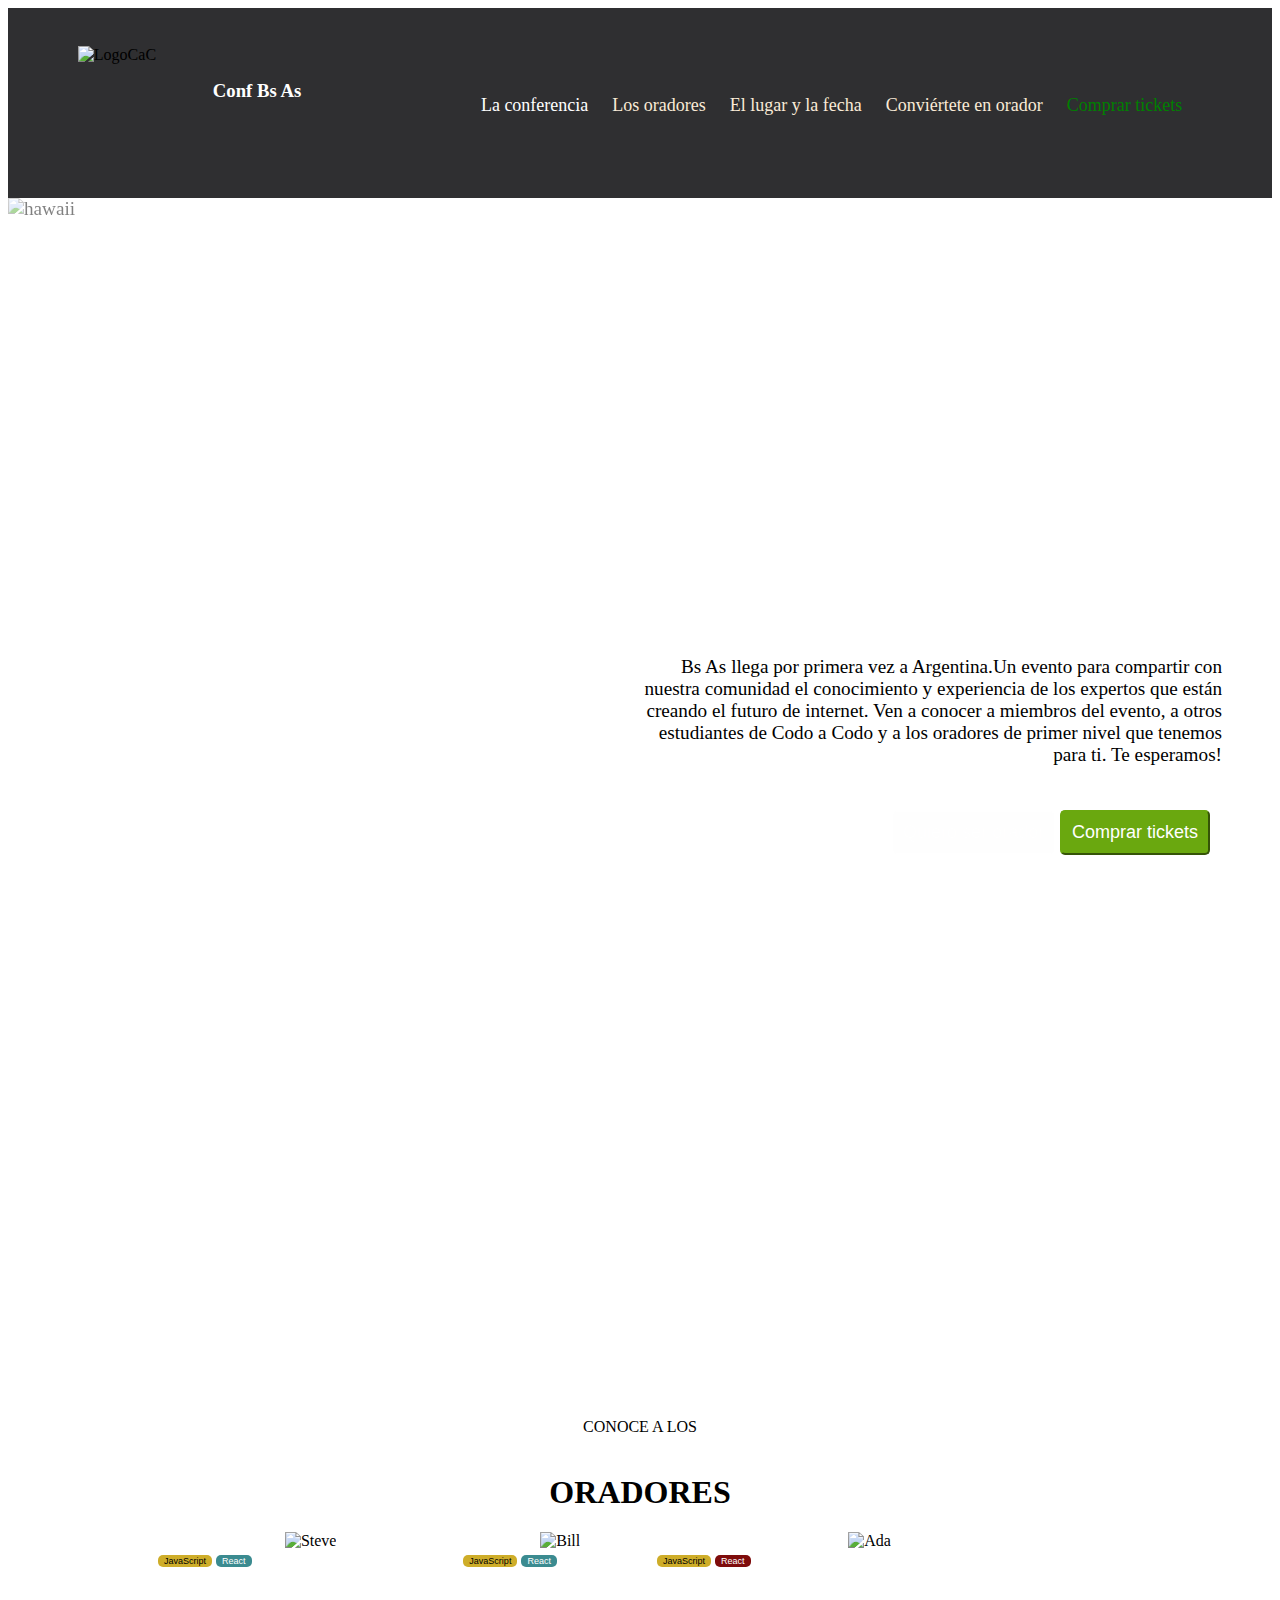
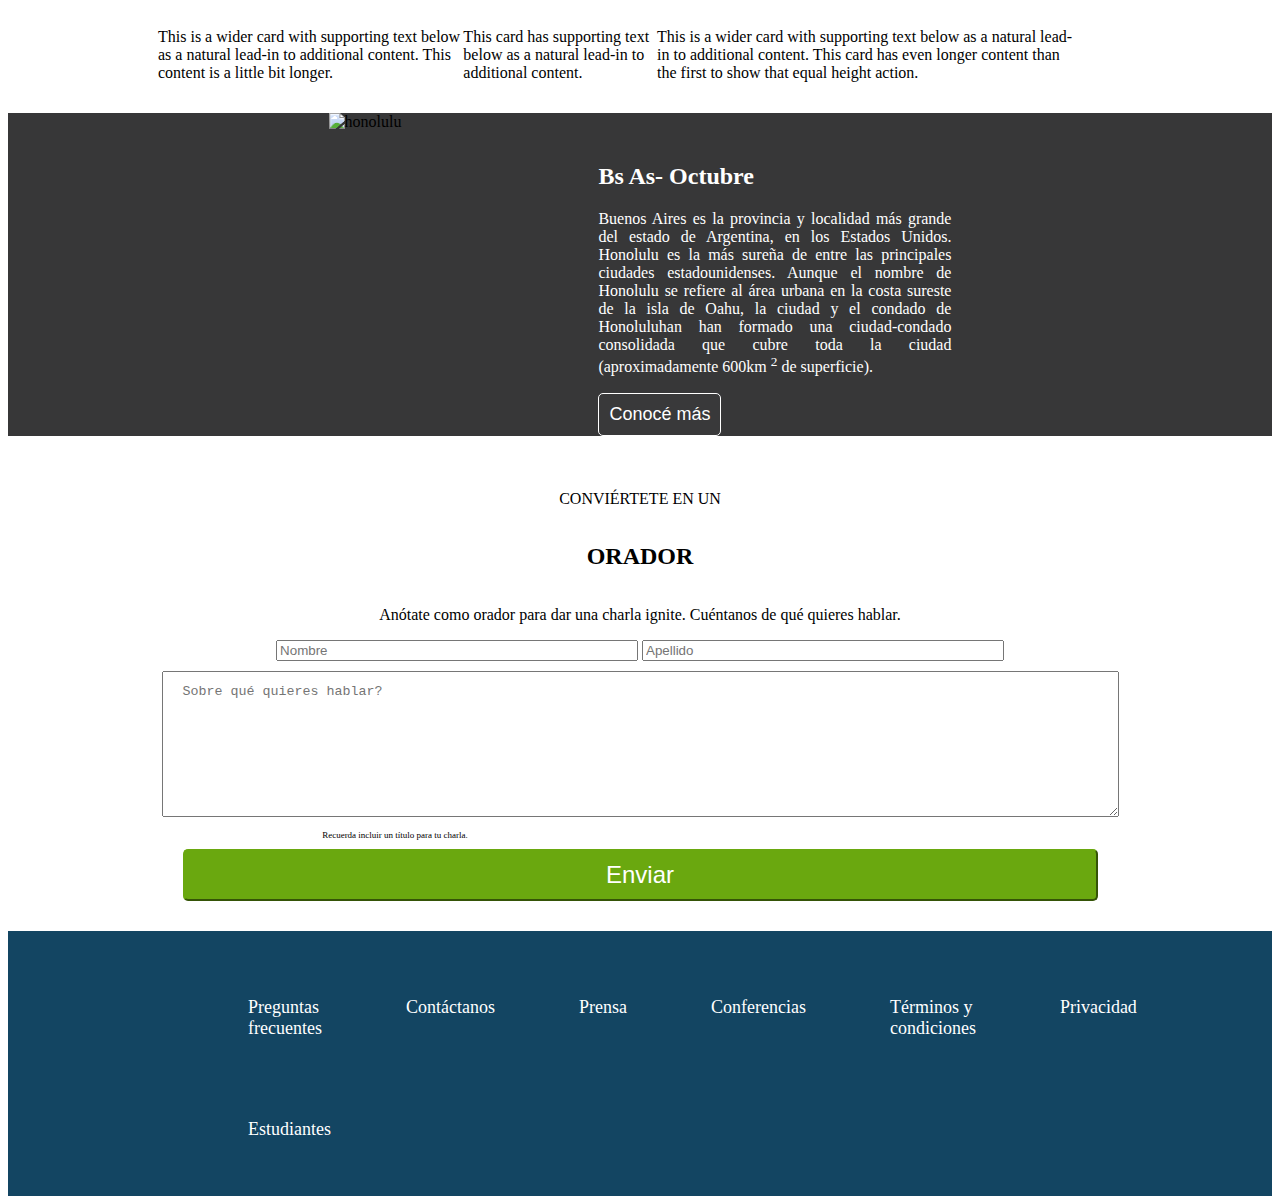
==== commit e854bfa6: "btn Rojo" ====
--- a/index.html
+++ b/index.html
@@ -82,7 +82,7 @@
       <img src="./imagenes_integrador_front/ada.jpeg" class="card-img-top" alt="Ada">
       <div class="card-body">
         <button class="btnAmarillo">JavaScript</button>
-        <button class="btnChico">React</button>
+        <button class="btnRojo">React</button>
         <h5 class="card-title">Card title</h5>
         <p class="card-text">This is a wider card with supporting text below as a natural lead-in to additional content. This card has even longer content than the first to show that equal height action.</p>
       </div>
--- a/style.css
+++ b/style.css
@@ -34,7 +34,6 @@
 }
 
 #TituloNav{
-    padding-top: 10px;
     color: white;
 }
 
@@ -65,6 +64,10 @@
     height: 785px;
 }
 
+#p1{
+padding-bottom: 25px;
+}
+
 #sec2{
     display: flex;
     flex-direction:column;
@@ -110,7 +113,6 @@
     height: auto;
 }
 
-
  #fondo{
     filter: opacity(0.5);
  }
@@ -153,6 +155,14 @@
     font-size: xx-small;
     color: white;
     background-color: #3b8b90
+}
+
+.btnRojo{
+    border-style:hidden;
+    border-radius: 5px;
+    font-size: xx-small;
+    color: white;
+    background-color:rgb(126, 12, 12);
 }
 
 .btnChico:hover,
@@ -172,17 +182,9 @@
     background-color:grey;
 }
 
-.btnRojo{
-    border-style:hidden;
-    border-radius: 5px;
-    font-size: xx-small;
-    color: white;
-    background-color:red;
-}
-
 .btn-light{
-    border: 1px solid rgba(227, 217, 217, 0.605);
-    background-color:rgba(255, 255, 255, 0.016);
+    border: 1px solid white;
+    background-color:rgba(205, 200, 200, 0.016);
     color:white;
     font-size: large;
     padding: 10px;
@@ -190,9 +192,9 @@
 }
 
 .btn-success{
-    background-color:rgb(12, 136, 12);
-    border-radius: 5px;
-    border-color: rgb(12, 136, 12);
+    background-color:rgb(106, 168, 15);
+    border-radius: 5px;
+    border-color: rgb(106, 168, 15);
     color:white;
     font-size: large;
     padding: 10px;
@@ -209,10 +211,11 @@
     width: 40%; 
     height: 120px;
     padding: 12px 20px;
+    width: 915px;
 }
 
 input{
-    width: 20%;
+    width: 28%;
 }
 
 #PF{
@@ -221,12 +224,14 @@
 }
 
 #btnFinal{
-    background-color:rgb(12, 136, 12);
-    border-radius: 5px;
-    border-color: rgb(12, 136, 12);
+    background-color:rgb(106, 168, 15);
+    border-radius: 5px;
+    padding: 10px;
+    border-color: rgb(106, 168, 15);
     color:white;
     font-size: large;
-    width:40% ;
+    width:915px ;
+    font-size: x-large;
     align-self: center;
 }
 
@@ -271,15 +276,80 @@
     font-size: large;
 }
 
-
-
 #foo li a:hover{
     color: green;
 }
 
-@media(max-width:1115px){
+@media only screen and (min-width: 500px) and (max-width: 1115px){
 
     header
+    #sec1, 
+    .card-img-overlay{
+        display: flex;
+        justify-content:flex-start;
+        align-content:stretch;
+        flex-direction:column;
+        font-size: 16px;
+        text-align: start;
+        margin-top: 0%;
+        margin-left: 0%;
+        width: 100%;  
+    }
+
+    .navbar{
+        height: auto;
+    }
+
+     h2{
+        display: flex;
+        justify-content:center;
+        text-align: center;
+    }
+
+    #Menu li{
+        font-size: 15px;;
+    }
+    
+    .buttons{
+     display: flex;
+     font-size: xx-small;
+    }
+
+    #PF{
+        display: flex;
+        padding-right: 3px;
+        padding-left: 110px;
+    }
+
+    input{
+        margin-bottom: 10px;
+        font-size: xx-small;
+    }
+    textarea{
+        font-size: xx-small;
+    }
+
+    #p{
+        font-size: xx-small;
+    }
+
+    .row row-cols-1 row-cols-md-3 g-4{
+        max-width: fit-content;
+    }
+
+    .btn-success,
+    #btnFinal{
+        font-size: small;
+    }
+
+}     
+
+@media only screen and (min-width: 360px) and (max-width: 500px){
+
+    .navbar{
+        height: auto;
+    }
+
     #sec1, 
     .card-img-overlay{
         display: flex;
@@ -292,79 +362,14 @@
         margin-left: 0%;
         width: 100%;  
     }
-
-    .navbar{
-        height: auto;
-    }
-
-     h2{
-        display: flex;
-        justify-content:center;
-        text-align: center;
-    }
-
-    #Menu li{
-        font-size: 15px;;
-    }
-    
     .buttons{
-     display: flex;
-     font-size: xx-small;
-    }
-
-    #PF{
-        display: flex;
-        padding-right: 3px;
-        padding-left: 110px;
-    }
-
-    input{
-        margin-bottom: 10px;
-        font-size: xx-small;
-    }
-    textarea{
-        font-size: xx-small;
-    }
-
-    #p{
-        font-size: xx-small;
-    }
-
-    .row row-cols-1 row-cols-md-3 g-4{
-        margin: 3px;
-    }
-
-    .btn-success,
-    #btnFinal{
-        font-size: small;
-    }
-
-}     
-
-@media(max-width:400px){
-
-    .navbar{
-        height: auto;
-    }
-
-    #sec1, 
-    .card-img-overlay{
-        display: flex;
-        justify-content:flex-start;
-        align-content:stretch;
-        flex-direction:column;
-        font-size: xx-small;
-        text-align: start;
-        margin-top: 0%;
-        margin-left: 0%;
-        width: 100%;
-        
+       float: inline-start;
     }
 
     h2{
         display: flex;
         justify-content: center;  
-        font-size: xx-small;
+        font-size: 12px;
         margin-top: 0%;
     }
 
@@ -380,11 +385,15 @@
     }
 
     #Menu li{
-        display: flex;
+        display: inline-flex;
         flex-direction: row;
         padding-left: 13px;
         padding: 3px;
         font-size:xx-small;
+    }
+
+    #Menu li:hover{
+    font-size: 14px;
     }
 
     .card-text{
@@ -405,4 +414,9 @@
     .btn-success{
         font-size: small;
     }
+
+    #btnFinal,
+    #Coment{
+        width: auto;
+    }
 }